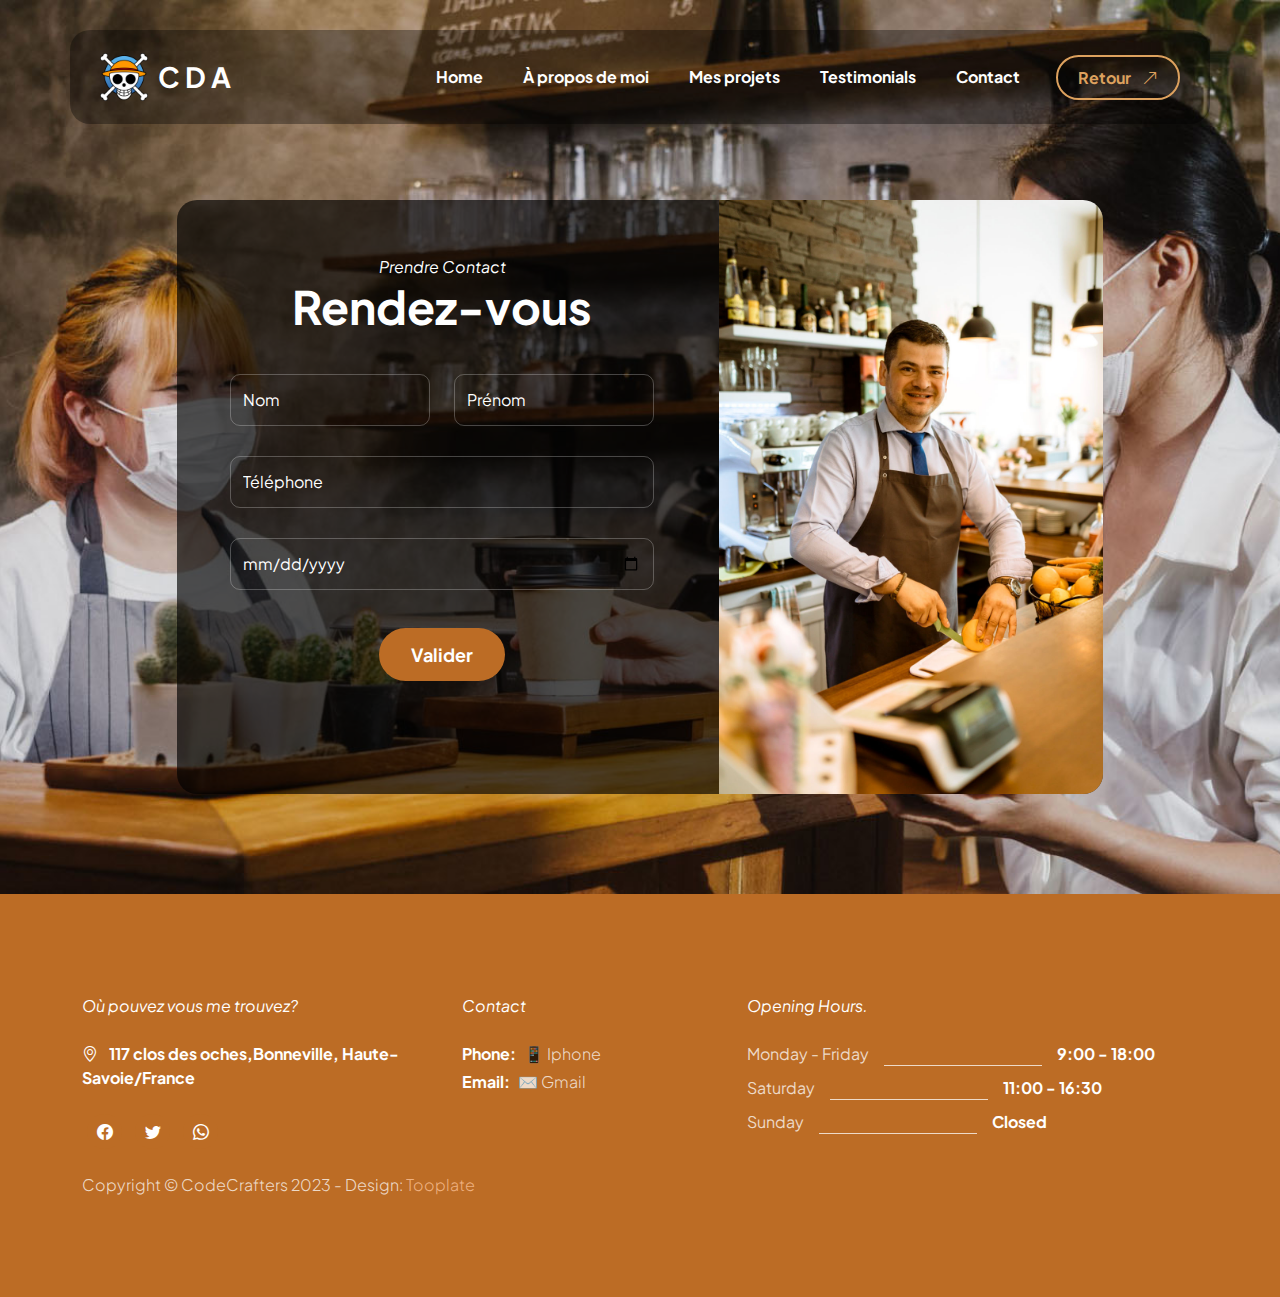
==== contact.html @ bb41f5ee "personnalisation" ====
<!doctype html>
<html lang="fr">
    <head>
        <meta charset="utf-8">
        <meta name="viewport" content="width=device-width, initial-scale=1">

        <meta name="description" content="">
        <meta name="author" content="">

        <title>Sirikone Keohavong - HTML Contact Form</title>

        <!-- CSS FILES -->                
        <link rel="preconnect" href="https://fonts.googleapis.com">
        
        <link rel="preconnect" href="https://fonts.gstatic.com" crossorigin>

        <link href="https://fonts.googleapis.com/css2?family=Plus+Jakarta+Sans:ital,wght@0,200;0,400;0,600;0,700;1,200;1,700&display=swap" rel="stylesheet">
            
        <link href="css/bootstrap.min.css" rel="stylesheet">

        <link href="css/bootstrap-icons.css" rel="stylesheet">

        <link href="css/vegas.min.css" rel="stylesheet">

        <link href="css/tooplate-barista.css" rel="stylesheet">
<!--

Tooplate 2137 Barista

https://www.tooplate.com/view/2137-barista-cafe

Bootstrap 5 HTML CSS Template

-->
    </head>
    
    <body class="reservation-page">
                
            <main>
                <nav class="navbar navbar-expand-lg">                
                    <div class="container">
                        <a class="navbar-brand d-flex align-items-center" href="index.html">
                            <img src="images/luffy.ico" class="navbar-brand-image img-fluid" alt="">
                           C D A
                        </a>
        
                        <button class="navbar-toggler" type="button" data-bs-toggle="collapse" data-bs-target="#navbarNav" aria-controls="navbarNav" aria-expanded="false" aria-label="Toggle navigation">
                            <span class="navbar-toggler-icon"></span>
                        </button>
        
                        <div class="collapse navbar-collapse" id="navbarNav">
                            <ul class="navbar-nav ms-lg-auto">
                                <li class="nav-item">
                                    <a class="nav-link" href="index.html#section_1">Home</a>
                                </li>
        
                                <li class="nav-item">
                                    <a class="nav-link" href="index.html#section_2">À propos de moi</a>
                                </li>

                                <li class="nav-item">
                                    <a class="nav-link" href="index.html#section_3">Mes projets</a>
                                </li>

                                <li class="nav-item">
                                    <a class="nav-link" href="index.html#section_4">Testimonials</a>
                                </li>

                                <li class="nav-item">
                                    <a class="nav-link" href="index.html#section_5">Contact</a>
                                </li>
                            </ul>

                            <div class="ms-lg-3">
                                <a class="btn custom-btn custom-border-btn" href="index.html">
                                    Retour
                                    <i class="bi-arrow-up-right ms-2"></i>
                                </a>
                            </div>
                        </div>
                    </div>
                </nav>
                

                <section class="booking-section section-padding">
                <div class="container">
                    <div class="row">

                        <div class="col-lg-10 col-12 mx-auto">
                            <div class="booking-form-wrap">
                                <div class="row">
                                    <div class="col-lg-7 col-12 p-0">
                                        <form class="custom-form booking-form" action="#" method="post" role="form">
                                            <div class="text-center mb-4 pb-lg-2">
                                                <em class="text-white">Prendre Contact</em>

                                                <h2 class="text-white">Rendez-vous</h2>
                                            </div>

                                            <div class="booking-form-body">
                                                <div class="row">
                                                    <div class="col-lg-6 col-12">
                                                        <input type="text" name="booking-form-name" id="booking-form-name" class="form-control" placeholder="Nom" required>
                                                    </div>

                                                           <div class="col-lg-6 col-6">
                                                        <input type="text" name="booking-form-number" id="booking-form-number" class="form-control" placeholder="Prénom" required="">
<!-- 
                                                        <textarea name="booking-form-message" rows="3" class="form-control" id="booking-form-message" placeholder="Comment (Optional)"></textarea> -->
                                                    </div>

                                                    <div class="col-lg-12 col-12">
                                                        <input type="tel" class="form-control" name="booking-form-phone" placeholder="Téléphone" pattern="[0-9]{3}-[0-9]{3}-[0-9]{4}" required="">
                                                    </div>

                                                    <!-- <div class="col-lg-6 col-12">
                                                        <input class="form-control" type="time" name="booking-form-time" value="18:30">
                                                    </div> -->
      
                                                    <div class="col-lg-12 col-12">
                                                        <input type="date" name="booking-form-date" id="booking-form-date" class="form-control" placeholder="Date" required="">
                                                    </div>

                                       

                                                    <div class="col-lg-4 col-md-10 col-8 mx-auto mt-2">
                                                        <button type="submit" class="form-control">Valider</button>
                                                    </div>
                                                </div>
                                            </div>
                                        </form>
                                    </div>

                                    <div class="col-lg-5 col-12 p-0">
                                        <div class="booking-form-image-wrap">
                                            
                                            <img src="images/barman-with-fruits.jpg" class="booking-form-image img-fluid" alt="">
                                        </div>

                                    </div>
                                </div>
                            </div>

                        </div>
                    </div>
                </section>


                <footer class="site-footer">
                    <div class="container">
                        <div class="row">

                            <div class="col-lg-4 col-12 me-auto">
                                <em class="text-white d-block mb-4">Où pouvez vous me trouvez?</em>

                                <strong class="text-white">
                                    <i class="bi-geo-alt me-2"></i>
                                  117 clos des oches,Bonneville, Haute-Savoie/France
                                </strong>

                                <ul class="social-icon mt-4">
                                    <li class="social-icon-item">
                                        <a href="#" class="social-icon-link bi-facebook">
                                        </a>
                                    </li>
        
                                    <li class="social-icon-item">
                                        <a href="https://x.com/minthu" target="_new" class="social-icon-link bi-twitter">
                                        </a>
                                    </li>

                                    <li class="social-icon-item">
                                        <a href="#" class="social-icon-link bi-whatsapp">
                                        </a>
                                    </li>
                                </ul>
                            </div>

                            <div class="col-lg-3 col-12 mt-4 mb-3 mt-lg-0 mb-lg-0">
                                <em class="text-white d-block mb-4">Contact</em>

                                <p class="d-flex mb-1">
                                    <strong class="me-2">Phone:</strong>
                                    <a href="tel:+33617462208" class="site-footer-link">
                                📱 Iphone
                                    </a>
                                </p>

                                <p class="d-flex">
                                    <strong class="me-2">Email:</strong>

                                    <a href="mailto:keohavong.sirikone@gmail.com" class="site-footer-link">
                                        ✉️ Gmail
                                    </a>
                                </p>
                            </div>


                            <div class="col-lg-5 col-12">
                                <em class="text-white d-block mb-4">Opening Hours.</em>

                                <ul class="opening-hours-list">
                                    <li class="d-flex">
                                        Monday - Friday
                                        <span class="underline"></span>

                                        <strong>9:00 - 18:00</strong>
                                    </li>

                                    <li class="d-flex">
                                        Saturday
                                        <span class="underline"></span>

                                        <strong>11:00 - 16:30</strong>
                                    </li>

                                    <li class="d-flex">
                                        Sunday
                                        <span class="underline"></span>

                                        <strong>Closed</strong>
                                    </li>
                                </ul>
                            </div>

                            <div class="col-lg-8 col-12 mt-4">
                                <p class="copyright-text mb-0">Copyright © CodeCrafters 2023 
                                    - Design: <a rel="sponsored" href="https://www.tooplate.com" target="_blank">Tooplate</a></p>
                            </div>

                    </div>
                </footer>
            </main>


        <!-- JAVASCRIPT FILES -->
        <script src="js/jquery.min.js"></script>
        <script src="js/bootstrap.min.js"></script>
        <script src="js/jquery.sticky.js"></script>
        <script src="js/vegas.min.js"></script>
        <script src="js/custom.js"></script>

    </body>
</html>
---- css/vegas.min.css ----
.vegas-content-scrollable,.vegas-overlay,.vegas-slide,.vegas-slide-inner,.vegas-timer{position:absolute;top:0;left:0;bottom:0;right:0;overflow:hidden;border:none;padding:0;margin:0}.vegas-content-scrollable{position:relative;height:100%;overflow:auto}.vegas-overlay{opacity:.5;background:url(./overlays/02.png) center center}.vegas-timer{top:auto;bottom:0;height:2px}.vegas-timer-progress{width:0%;height:100%;background:#fff;transition:width ease-out}.vegas-timer-running .vegas-timer-progress{width:100%}.vegas-slide,.vegas-slide-inner{margin:0;padding:0;background:center center no-repeat;transform:translateZ(0);will-change:transform,opacity}body .vegas-container{overflow:hidden!important;position:relative}.vegas-video{min-width:100%;min-height:100%;width:auto;height:auto}body.vegas-container{overflow:auto;position:static;z-index:-2}body.vegas-container>.vegas-overlay,body.vegas-container>.vegas-slide,body.vegas-container>.vegas-timer{position:fixed;z-index:-1}.vegas-transition-blur,.vegas-transition-blur2{opacity:0;filter:blur(32px) brightness(1.01)}.vegas-transition-blur-in,.vegas-transition-blur2-in{opacity:1;filter:blur(0) brightness(1.01)}.vegas-transition-blur2-out{opacity:0}.vegas-transition-burn,.vegas-transition-burn2{opacity:0;filter:contrast(1000%) saturate(1000%)}.vegas-transition-burn-in,.vegas-transition-burn2-in{opacity:1;filter:contrast(100%) saturate(100%)}.vegas-transition-burn2-out{opacity:0;filter:contrast(1000%) saturate(1000%)}.vegas-transition-fade,.vegas-transition-fade2{opacity:0}.vegas-transition-fade-in,.vegas-transition-fade2-in{opacity:1}.vegas-transition-fade2-out{opacity:0}.vegas-transition-flash,.vegas-transition-flash2{opacity:0;filter:brightness(25)}.vegas-transition-flash-in,.vegas-transition-flash2-in{opacity:1;filter:brightness(1)}.vegas-transition-flash2-out{opacity:0;filter:brightness(25)}.vegas-transition-negative,.vegas-transition-negative2{opacity:0;filter:invert(100%)}.vegas-transition-negative-in,.vegas-transition-negative2-in{opacity:1;filter:invert(0)}.vegas-transition-negative2-out{opacity:0;filter:invert(100%)}.vegas-transition-slideDown,.vegas-transition-slideDown2{transform:translateY(-100%)}.vegas-transition-slideDown-in,.vegas-transition-slideDown2-in{transform:translateY(0)}.vegas-transition-slideDown2-out{transform:translateY(100%)}.vegas-transition-slideLeft,.vegas-transition-slideLeft2{transform:translateX(100%)}.vegas-transition-slideLeft-in,.vegas-transition-slideLeft2-in{transform:translateX(0)}.vegas-transition-slideLeft2-out,.vegas-transition-slideRight,.vegas-transition-slideRight2{transform:translateX(-100%)}.vegas-transition-slideRight-in,.vegas-transition-slideRight2-in{transform:translateX(0)}.vegas-transition-slideRight2-out{transform:translateX(100%)}.vegas-transition-slideUp,.vegas-transition-slideUp2{transform:translateY(100%)}.vegas-transition-slideUp-in,.vegas-transition-slideUp2-in{transform:translateY(0)}.vegas-transition-slideUp2-out{transform:translateY(-100%)}.vegas-transition-swirlLeft,.vegas-transition-swirlLeft2{transform:scale(2) rotate(35deg);opacity:0}.vegas-transition-swirlLeft-in,.vegas-transition-swirlLeft2-in{transform:scale(1) rotate(0);opacity:1}.vegas-transition-swirlLeft2-out,.vegas-transition-swirlRight,.vegas-transition-swirlRight2{transform:scale(2) rotate(-35deg);opacity:0}.vegas-transition-swirlRight-in,.vegas-transition-swirlRight2-in{transform:scale(1) rotate(0);opacity:1}.vegas-transition-swirlRight2-out{transform:scale(2) rotate(35deg);opacity:0}.vegas-transition-zoomIn,.vegas-transition-zoomIn2{transform:scale(0);opacity:0}.vegas-transition-zoomIn-in,.vegas-transition-zoomIn2-in{transform:scale(1);opacity:1}.vegas-transition-zoomIn2-out,.vegas-transition-zoomOut,.vegas-transition-zoomOut2{transform:scale(2);opacity:0}.vegas-transition-zoomOut-in,.vegas-transition-zoomOut2-in{transform:scale(1);opacity:1}.vegas-transition-zoomOut2-out{transform:scale(0);opacity:0}.vegas-animation-kenburns{-webkit-animation:kenburns ease-out;animation:kenburns ease-out}@-webkit-keyframes kenburns{0%{transform:scale(1.5)}100%{transform:scale(1)}}@keyframes kenburns{0%{transform:scale(1.5)}100%{transform:scale(1)}}.vegas-animation-kenburnsDownLeft{-webkit-animation:kenburnsDownLeft ease-out;animation:kenburnsDownLeft ease-out}@-webkit-keyframes kenburnsDownLeft{0%{transform:scale(1.5) translate(10%,-10%)}100%{transform:scale(1) translate(0,0)}}@keyframes kenburnsDownLeft{0%{transform:scale(1.5) translate(10%,-10%)}100%{transform:scale(1) translate(0,0)}}.vegas-animation-kenburnsDownRight{-webkit-animation:kenburnsDownRight ease-out;animation:kenburnsDownRight ease-out}@-webkit-keyframes kenburnsDownRight{0%{transform:scale(1.5) translate(-10%,-10%)}100%{transform:scale(1) translate(0,0)}}@keyframes kenburnsDownRight{0%{transform:scale(1.5) translate(-10%,-10%)}100%{transform:scale(1) translate(0,0)}}.vegas-animation-kenburnsDown{-webkit-animation:kenburnsDown ease-out;animation:kenburnsDown ease-out}@-webkit-keyframes kenburnsDown{0%{transform:scale(1.5) translate(0,-10%)}100%{transform:scale(1) translate(0,0)}}@keyframes kenburnsDown{0%{transform:scale(1.5) translate(0,-10%)}100%{transform:scale(1) translate(0,0)}}.vegas-animation-kenburnsLeft{-webkit-animation:kenburnsLeft ease-out;animation:kenburnsLeft ease-out}@-webkit-keyframes kenburnsLeft{0%{transform:scale(1.5) translate(10%,0)}100%{transform:scale(1) translate(0,0)}}@keyframes kenburnsLeft{0%{transform:scale(1.5) translate(10%,0)}100%{transform:scale(1) translate(0,0)}}.vegas-animation-kenburnsRight{-webkit-animation:kenburnsRight ease-out;animation:kenburnsRight ease-out}@-webkit-keyframes kenburnsRight{0%{transform:scale(1.5) translate(-10%,0)}100%{transform:scale(1) translate(0,0)}}@keyframes kenburnsRight{0%{transform:scale(1.5) translate(-10%,0)}100%{transform:scale(1) translate(0,0)}}.vegas-animation-kenburnsUpLeft{-webkit-animation:kenburnsUpLeft ease-out;animation:kenburnsUpLeft ease-out}@-webkit-keyframes kenburnsUpLeft{0%{transform:scale(1.5) translate(10%,10%)}100%{transform:scale(1) translate(0,0)}}@keyframes kenburnsUpLeft{0%{transform:scale(1.5) translate(10%,10%)}100%{transform:scale(1) translate(0,0)}}.vegas-animation-kenburnsUpRight{-webkit-animation:kenburnsUpRight ease-out;animation:kenburnsUpRight ease-out}@-webkit-keyframes kenburnsUpRight{0%{transform:scale(1.5) translate(-10%,10%)}100%{transform:scale(1) translate(0,0)}}@keyframes kenburnsUpRight{0%{transform:scale(1.5) translate(-10%,10%)}100%{transform:scale(1) translate(0,0)}}.vegas-animation-kenburnsUp{-webkit-animation:kenburnsUp ease-out;animation:kenburnsUp ease-out}@-webkit-keyframes kenburnsUp{0%{transform:scale(1.5) translate(0,10%)}100%{transform:scale(1) translate(0,0)}}@keyframes kenburnsUp{0%{transform:scale(1.5) translate(0,10%)}100%{transform:scale(1) translate(0,0)}}
/*# sourceMappingURL=vegas.min.css.map */
---- css/tooplate-barista.css ----
/*

Tooplate 2137 Barista

https://www.tooplate.com/view/2137-barista-cafe

*/

/*---------------------------------------
  CUSTOM PROPERTIES ( VARIABLES )             
-----------------------------------------*/
:root {
  --white-color: #ffffff;
  --primary-color: #bc6c25;
  --secondary-color: #dda15e;
  --section-bg-color: #b78752;
  --custom-btn-bg-color: #bc6c25;
  --custom-btn-bg-hover-color: #dda15e;
  --dark-color: #000000;
  --p-color: #717275;
  --border-color: #7fffd4;
  --link-hover-color: #e76f51;

  --body-font-family: "Plus Jakarta Sans", sans-serif;

  --h1-font-size: 68px;
  --h2-font-size: 46px;
  --h3-font-size: 32px;
  --h4-font-size: 28px;
  --h5-font-size: 24px;
  --h6-font-size: 22px;
  --p-font-size: 20px;
  --btn-font-size: 16px;
  --form-btn-font-size: 18px;
  --menu-font-size: 16px;

  --border-radius-large: 100px;
  --border-radius-medium: 20px;
  --border-radius-small: 10px;

  --font-weight-thin: 200;
  --font-weight-light: 300;
  --font-weight-normal: 400;
  --font-weight-bold: 700;
}

body {
  background-color: var(--white-color);
  font-family: var(--body-font-family);
}

/*---------------------------------------
  TYPOGRAPHY               
-----------------------------------------*/

h2,
h3,
h4,
h5,
h6 {
  color: var(--dark-color);
}

h1,
h2,
h3,
h4,
h5,
h6 {
  font-weight: var(--font-weight-bold);
}

h1 {
  font-size: var(--h1-font-size);
}

h2 {
  font-size: var(--h2-font-size);
}

h3 {
  font-size: var(--h3-font-size);
}

h4 {
  font-size: var(--h4-font-size);
}

h5 {
  font-size: var(--h5-font-size);
}

h6 {
  font-size: var(--h6-font-size);
}

p {
  color: var(--p-color);
  font-size: var(--p-font-size);
  font-weight: var(--font-weight-light);
}

ul li {
  color: var(--p-color);
  font-size: var(--p-font-size);
  font-weight: var(--font-weight-light);
}

a,
button {
  touch-action: manipulation;
  transition: all 0.3s;
}

a {
  display: inline-block;
  color: var(--primary-color);
  text-decoration: none;
}

a:hover {
  color: var(--link-hover-color);
}

b,
strong {
  font-weight: var(--font-weight-bold);
}

/*---------------------------------------
  SECTION               
-----------------------------------------*/
.section-padding {
  padding-top: 100px;
  padding-bottom: 100px;
}

.section-bg {
  background-color: var(--section-bg-color);
}

.section-overlay {
  background-color: var(--dark-color);
  position: absolute;
  z-index: 9;
  top: 0;
  left: 0;
  pointer-events: none;
  width: 100%;
  height: 100%;
  opacity: 0.65;
}

.section-overlay + .container {
  position: relative;
  z-index: 22;
}

.back-top-icon {
  font-size: var(--h2-font-size);
}

/*---------------------------------------
  TIMELINE               
-----------------------------------------*/
.timeline {
  position: relative;
  max-width: 1200px;
  margin: 0 auto;
}

.timeline::after {
  content: "";
  position: absolute;
  width: 5px;
  background-color: var(--white-color);
  top: 0;
  bottom: 0;
  left: 50%;
  margin-left: -3px;
}

.timeline-container {
  padding: 10px 40px;
  padding-top: 0;
  position: relative;
  background-color: inherit;
  width: 50%;
}

.timeline-container::after {
  content: "";
  position: absolute;
  width: 25px;
  height: 25px;
  right: -12px;
  background-color: var(--white-color);
  border: 5px solid #7c5c52;
  top: 15px;
  border-radius: 50%;
  z-index: 1;
}

.timeline-container-left {
  left: 0;
}

.timeline-container-right {
  left: 50%;
}

.timeline-container-left::before {
  content: " ";
  height: 0;
  position: absolute;
  top: 9px;
  width: 0;
  z-index: 1;
  right: 25px;
  border: medium solid white;
  border-width: 20px 0 20px 20px;
  border-color: transparent transparent transparent white;
}

.timeline-container-right::before {
  content: " ";
  height: 0;
  position: absolute;
  top: 9px;
  width: 0;
  z-index: 1;
  left: 25px;
  border: medium solid white;
  border-width: 20px 20px 20px 0;
  border-color: transparent white transparent transparent;
}

.timeline-container-right::after {
  left: -13px;
}

.timeline-content {
  padding: 5px;
  background-color: var(--white-color);
  position: relative;
  border-radius: var(--border-radius-medium);
}

@media screen and (max-width: 991px) {
  .timeline::after {
    left: 31px;
  }

  .timeline-container {
    width: 100%;
    padding-left: 70px;
    padding-right: 25px;
  }

  .timeline-container::before {
    left: 58px;
    border: medium solid white;
    border-width: 20px 20px 20px 0;
    border-color: transparent white transparent transparent;
  }

  .timeline-container-left::after,
  .timeline-container-right::after {
    left: 6px;
  }

  .timeline-container-right {
    left: 0%;
  }
}

/*---------------------------------------
  CUSTOM BUTTON               
-----------------------------------------*/
.custom-btn {
  background: var(--custom-btn-bg-color);
  border: 2px solid transparent;
  border-radius: var(--border-radius-large);
  color: var(--white-color);
  font-size: var(--btn-font-size);
  font-weight: var(--font-weight-bold);
  line-height: normal;
  transition: all 0.3s;
  padding: 12px 28px;
}

.custom-btn:hover {
  background: var(--custom-btn-bg-hover-color);
  color: var(--white-color);
}

.custom-border-btn {
  background: transparent;
  border: 2px solid var(--white-color);
  color: var(--white-color);
}

.custom-border-btn:hover {
  background: var(--white-color);
  color: var(--secondary-color);
}

.custom-btn-bg-white {
  border-color: var(--white-color);
  color: var(--white-color);
}

.custom-btn-italic {
  font-style: italic;
}

/*---------------------------------------
  NAVIGATION BAR & OFFCANVAS              
-----------------------------------------*/
.sticky-wrapper {
  position: absolute;
  z-index: 999999;
  top: 0;
  right: 0;
  left: 0;
}

.sticky-wrapper.is-sticky .container {
  background: rgba(0, 0, 0, 0.65);
  border-radius: var(--border-radius-medium);
  padding: 15px 30px;
}

.navbar {
  background: transparent;
  z-index: 999999;
  padding-top: 30px;
  padding-bottom: 30px;
}

.navbar .container {
  background: rgba(0, 0, 0, 0.35);
  border-radius: var(--border-radius-medium);
  padding: 15px 30px;
}

.navbar-brand,
.navbar-brand:hover {
  font-size: var(--h4-font-size);
  font-weight: var(--font-weight-bold);
  display: block;
  color: var(--white-color);
}

/* .navbar .navbar-brand-image {
  filter: brightness(0) invert(1);
} */

.navbar-brand-image {
  width: 48px;
  height: auto;
  margin-right: 10px;
}

.navbar .custom-btn {
  padding: 10px 20px;
}

.navbar-expand-lg .navbar-nav .nav-link {
  border-radius: var(--border-radius-large);
  margin: 10px;
  padding: 10px;
}

.navbar-nav .nav-link {
  display: inline-block;
  color: var(--white-color);
  font-size: var(--menu-font-size);
  font-weight: var(--font-weight-bold);
  padding-top: 15px;
  padding-bottom: 15px;
}

.navbar-nav .nav-link.active,
.navbar-nav .nav-link:hover {
  color: var(--secondary-color);
}

.navbar .dropdown-menu {
  background: var(--white-color);
  box-shadow: 0 1rem 3rem rgba(0, 0, 0, 0.175);
  border: 0;
  display: inherit;
  opacity: 0;
  min-width: 9rem;
  margin-top: 20px;
  padding: 13px 0 10px 0;
  transition: all 0.3s;
  pointer-events: none;
}

.navbar .dropdown-menu::before {
  content: "";
  width: 0;
  height: 0;
  border-left: 20px solid transparent;
  border-right: 20px solid transparent;
  border-bottom: 15px solid var(--white-color);
  position: absolute;
  top: -10px;
  left: 10px;
}

.navbar .dropdown-item {
  display: inline-block;
  color: var(--p-color);
  font-size: var(--menu-font-size);
  font-weight: var(--font-weight-medium);
  position: relative;
}

.navbar .dropdown-item.active,
.navbar .dropdown-item:active,
.navbar .dropdown-item:focus,
.navbar .dropdown-item:hover {
  background: transparent;
  color: var(--link-hover-color);
}

.navbar .dropdown-toggle::after {
  content: "\f282";
  display: inline-block;
  font-family: bootstrap-icons !important;
  font-size: var(--menu-font-size);
  font-style: normal;
  font-weight: normal !important;
  font-variant: normal;
  text-transform: none;
  line-height: 1;
  vertical-align: -0.125em;
  -webkit-font-smoothing: antialiased;
  -moz-osx-font-smoothing: grayscale;
  position: relative;
  left: 2px;
  border: 0;
}

@media screen and (min-width: 992px) {
  .navbar .dropdown:hover .dropdown-menu {
    opacity: 1;
    margin-top: 0;
    pointer-events: auto;
  }
}

.navbar-toggler {
  border: 0;
  padding: 0;
  cursor: pointer;
  margin: 0;
  width: 30px;
  height: 35px;
  outline: none;
}

.navbar-toggler:focus {
  outline: none;
  box-shadow: none;
}

.navbar-toggler[aria-expanded="true"] .navbar-toggler-icon {
  background: transparent;
}

.navbar-toggler[aria-expanded="true"] .navbar-toggler-icon:before,
.navbar-toggler[aria-expanded="true"] .navbar-toggler-icon:after {
  transition: top 300ms 50ms ease, -webkit-transform 300ms 350ms ease;
  transition: top 300ms 50ms ease, transform 300ms 350ms ease;
  transition: top 300ms 50ms ease, transform 300ms 350ms ease,
    -webkit-transform 300ms 350ms ease;
  top: 0;
}

.navbar-toggler[aria-expanded="true"] .navbar-toggler-icon:before {
  transform: rotate(45deg);
}

.navbar-toggler[aria-expanded="true"] .navbar-toggler-icon:after {
  transform: rotate(-45deg);
}

.navbar-toggler .navbar-toggler-icon {
  background: var(--white-color);
  transition: background 10ms 300ms ease;
  display: block;
  width: 30px;
  height: 2px;
  position: relative;
}

.navbar-toggler .navbar-toggler-icon:before,
.navbar-toggler .navbar-toggler-icon:after {
  transition: top 300ms 350ms ease, -webkit-transform 300ms 50ms ease;
  transition: top 300ms 350ms ease, transform 300ms 50ms ease;
  transition: top 300ms 350ms ease, transform 300ms 50ms ease,
    -webkit-transform 300ms 50ms ease;
  position: absolute;
  right: 0;
  left: 0;
  background: var(--white-color);
  width: 30px;
  height: 2px;
  content: "";
}

.navbar-toggler .navbar-toggler-icon::before {
  top: -8px;
}

.navbar-toggler .navbar-toggler-icon::after {
  top: 8px;
}

/*---------------------------------------
  HERO        
-----------------------------------------*/
.hero-section {
  background-color: var(--dark-color);
  position: relative;
  overflow: hidden;
  min-height: 620px;
  text-align: center;
}

.hero-section::after {
  background-color: rgba(0, 0, 0, 0.65);
  border-radius: var(--border-radius-medium);
  content: "";
  position: absolute;
  top: 55%;
  left: 50%;
  transform: translate(-55%, -50%) rotate(45deg);
  width: 250px;
  height: 350px;
  pointer-events: none;
}

@media screen and (min-width: 991px) {
  .hero-section {
    height: 100vh;
  }
}

.hero-section h1 {
  color: var(--white-color);
}

.small-text {
  color: var(--secondary-color);
}

.hero-section .custom-border-btn {
  border-color: transparent;
}

.hero-section .container {
  position: relative;
  z-index: 9;
}

.hero-slides {
  width: 100%;
  height: 100%;
  position: absolute !important;
}

.opening-hours-list {
  margin: 0;
  padding: 0;
}

.opening-hours-list li {
  color: rgba(255, 255, 255, 0.75);
  font-size: var(--btn-font-size);
  font-weight: var(--font-weight-normal);
  margin-bottom: 10px;
}

.opening-hours-list li .underline {
  background-color: rgba(255, 255, 255, 0.75);
  width: 35%;
  height: 1px;
  margin: auto 15px 0 15px;
}

/*---------------------------------------
  ABOUT              
-----------------------------------------*/
.about-section {
  background-color: var(--secondary-color);
  position: relative;
}

.about-section .ratio {
  border-radius: var(--border-radius-medium);
}

.custom-video {
  border-radius: var(--border-radius-medium);
  width: 100%;
  height: 100%;
  object-fit: cover;
}

.about-image-wrap {
  border-radius: var(--border-radius-medium);
  position: relative;
  overflow: hidden;
}

.about-video-info {
  background-image: linear-gradient(
    to bottom,
    rgba(0, 0, 0, 0.35),
    rgba(188, 108, 37, 1)
  );
  border-radius: var(--border-radius-medium);
  bottom: 0;
  height: auto;
  padding: 40px;
}

.about-video-info h4 {
  color: var(--white-color);
}

.about-section h6 {
  color: var(--secondary-color);
}

.team-block-wrap {
  background-color: var(--secondary-color);
  border-radius: var(--border-radius-medium);
  position: relative;
  overflow: hidden;
  max-height: 450px;
  cursor: pointer;
}

.team-block-wrap:hover .team-block-image {
  transform: scale(1.2);
}

.team-block-image-wrap {
  width: 100%;
}

.team-block-image {
  display: block;
  object-fit: cover;
  width: 100%;
  height: 100%;
  transition: all 0.3s;
}

.team-block-info {
  background-image: linear-gradient(
    to bottom,
    rgba(0, 0, 0, 0.35),
    rgba(188, 108, 37, 1)
  );
  position: absolute;
  z-index: 2;
  top: 0;
  right: 0;
  bottom: 0;
  left: 0;
  padding: 30px;
}

.team-block-info .badge {
  margin: auto;
  top: 2px;
  bottom: 0;
}

/*---------------------------------------
  OUR MENU              
-----------------------------------------*/
.menu-section {
  background-image: url("../images/happy-waitress-giving-coffee-customers-while-serving-them-coffee-shop.jpg");
  background-repeat: no-repeat;
  background-size: cover;
}

.menu-block-wrap {
  background: rgba(0, 0, 0, 0.65);
  border-radius: var(--border-radius-medium);
  padding: 45px;
}

.menu-block .border-top {
  border-top-color: rgba(255, 255, 255, 0.35) !important;
}

.menu-block h6 {
  color: var(--white-color);
}

.menu-block small {
  color: rgba(255, 255, 255, 0.35);
}

.menu-block strong {
  color: var(--secondary-color);
}

.menu-block-image {
  border-radius: 100%;
  width: 350px;
  height: 350px;
  object-fit: cover;
  display: block;
  margin: auto;
  cursor: pointer;
}

.badge {
  background-color: var(--primary-color);
  font-size: 12px;
  position: relative;
  bottom: 4px;
  padding-bottom: 6px;
}

.badge::before {
  content: "";
  position: absolute;
  top: 0;
  bottom: 0;
  left: -5px;
  border-top: 10px solid transparent;
  border-bottom: 10px solid transparent;
  border-right: 10px solid var(--primary-color);
}

/*---------------------------------------
  REVIEWS              
-----------------------------------------*/
.reviews-section {
  background-color: #7c5c52;
}

.reviews-block {
  background-color: var(--section-bg-color);
  border-radius: var(--border-radius-medium);
  position: relative;
  overflow: hidden;
}

.reviews-block .border-top {
  border-top-color: rgba(255, 255, 255, 0.35) !important;
}

.reviews-block-image-wrap {
  background-image: url("../images/mid-section-waitress-wiping-espresso-machine-with-napkin-cafa-c.jpg");
  background-repeat: no-repeat;
  background-size: cover;
  background-position: center;
  padding: 30px;
}

.reviews-block-image {
  border-radius: var(--border-radius-large);
  width: 65px;
  height: 65px;
  object-fit: cover;
  margin-right: 10px;
}

.reviews-block-info {
  padding: 20px 30px;
}

.reviews-block-info p {
  font-size: var(--btn-font-size);
  font-style: italic;
  color: rgba(255, 255, 255, 0.75);
}

.reviews-group i {
  color: var(--white-color);
}

/*---------------------------------------
  BOOKING SECTION              
-----------------------------------------*/
.booking-section {
  background-image: url("../images/young-female-barista-wear-face-mask-serving-take-away-hot-coffee-paper-cup-consumer-cafe.jpg");
  background-repeat: no-repeat;
  background-position: center;
  background-size: cover;
  position: relative;
}

.booking-form-wrap {
  background-color: rgba(0, 0, 0, 0.65);
  border-radius: var(--border-radius-medium);
  position: relative;
  overflow: hidden;
  margin-top: 100px;
}

.booking-form {
  padding: 55px 65px;
}

.booking-form-image-wrap {
  position: relative;
  height: 100%;
}

.booking-form-image {
  width: 100%;
  height: 100%;
  object-fit: cover;
}

.booking-form-text span {
  color: var(--white-color);
  font-size: var(--btn-font-size);
}

.reservation-page .custom-border-btn {
  border-color: var(--secondary-color);
  color: var(--secondary-color);
}

.reservation-page .custom-border-btn:hover {
  border-color: transparent;
}

/*---------------------------------------
  CONTACT               
-----------------------------------------*/
.contact-section {
  background-image: linear-gradient(
      to bottom,
      rgba(0, 0, 0, 0.45),
      rgba(188, 108, 37, 1)
    ),
    url("../images/young-female-barista-wear-face-mask-serving-take-away-hot-coffee-paper-cup-consumer-cafe.jpg");
  background-repeat: no-repeat;
  background-position: center;
  background-size: cover;
}

.google-map {
  border-radius: var(--border-radius-medium);
  filter: grayscale(100);
}

.contact-block-wrap {
  background: var(--primary-color);
  border-radius: var(--border-radius-medium);
  padding: 0;
  min-height: 200px;
}

.contact-block {
  background: var(--secondary-color);
  border-radius: var(--border-radius-medium);
  transform: rotate(8deg);
  height: 100%;
  padding: 20px 40px;
}

.contact-block h6 {
  transform: rotate(-8deg);
}

.contact-block .custom-icon {
  background: var(--primary-color);
  border-radius: var(--border-radius-large);
  display: block;
  width: 50px;
  height: 50px;
  line-height: 50px;
  text-align: center;
  position: relative;
}

.contact-block strong {
  display: block;
  color: var(--white-color);
  text-transform: uppercase;
  margin-top: 20px;
  margin-bottom: 10px;
}

/*---------------------------------------
  CUSTOM FORM               
-----------------------------------------*/
.custom-form .form-control {
  color: var(--p-color);
  border-radius: var(--border-radius-small);
  margin-bottom: 30px;
  padding-top: 13px;
  padding-bottom: 13px;
  box-shadow: none;
  outline: none;
  transition: all 0.3s;
}

.custom-form .form-control:hover,
.custom-form .form-control:focus {
  background: var(--primary-color);
  border-color: transparent;
}

.custom-form .form-label {
  color: var(--white-color);
  font-style: italic;
  margin-bottom: 15px;
}

.custom-form button[type="submit"] {
  background: var(--custom-btn-bg-color);
  border: none;
  border-radius: var(--border-radius-large);
  color: var(--white-color);
  font-size: var(--form-btn-font-size);
  font-weight: var(--font-weight-bold);
  transition: all 0.3s;
  margin-bottom: 0;
}

.custom-form button[type="submit"]:hover,
.custom-form button[type="submit"]:focus {
  background: var(--white-color);
  border-color: transparent;
  color: var(--primary-color);
}

.contact-form .form-control,
.booking-form .form-control {
  background-color: transparent;
  border-color: rgba(255, 255, 255, 0.25);
}

.booking-form .form-control {
  color: var(--white-color);
}

.custom-form input::-webkit-input-placeholder,
.custom-form textarea::-webkit-input-placeholder {
  color: var(--white-color);
}

.booking-form input:-moz-placeholder,
.booking-form textarea:-moz-placeholder {
  color: var(--white-color);
}

/*---------------------------------------
  SITE FOOTER              
-----------------------------------------*/
.site-footer {
  background-color: var(--primary-color);
  padding-top: 100px;
  padding-bottom: 100px;
}

.site-footer strong {
  color: var(--white-color);
}

.site-footer p,
.site-footer-link {
  color: rgba(255, 255, 255, 0.75);
  font-size: var(--btn-font-size);
}

.site-footer-link {
  color: rgba(255, 255, 255, 0.75);
  font-size: var(--btn-font-size);
  transition: all 0.3s;
}

.site-footer-link:hover {
  color: rgba(255, 255, 255, 0.75);
  text-decoration: underline;
}

.copyright-text {
  color: rgba(255, 255, 255, 0.75);
  font-size: var(--menu-font-size);
}

.copyright-text a {
  color: rgba(255, 200, 160, 0.75);
}

/*---------------------------------------
  SOCIAL ICON               
-----------------------------------------*/
.social-icon {
  margin: 0;
  padding: 0;
}

.social-icon-item {
  list-style: none;
  display: inline-block;
  vertical-align: top;
}

.social-icon-link {
  background: var(--primary-color);
  border-radius: var(--border-radius-large);
  color: var(--white-color);
  font-size: var(--menu-font-size);
  display: block;
  margin: 0 5px;
  text-align: center;
  width: 35px;
  height: 35px;
  line-height: 35px;
  transition: background 0.2s, color 0.2s;
}

.social-icon-link:hover {
  background: var(--white-color);
  color: var(--primary-color);
}

.social-icon-link span {
  display: block;
}

/*---------------------------------------
  RESPONSIVE STYLES               
-----------------------------------------*/
@media screen and (max-width: 1200px) {
  h1 {
    font-size: 62px;
  }
}

@media screen and (max-width: 991px) {
  h1 {
    font-size: 54px;
  }

  h2 {
    font-size: 36px;
  }

  h3 {
    font-size: 32px;
  }

  h4 {
    font-size: 28px;
  }

  h5 {
    font-size: 20px;
  }

  h6 {
    font-size: 18px;
  }

  .section-padding {
    padding-top: 50px;
    padding-bottom: 50px;
  }

  .hero-section {
    padding-top: 148px;
    padding-bottom: 100px;
  }

  .navbar-brand,
  .navbar-brand:hover {
    font-size: var(--h5-font-size);
  }

  .navbar-expand-lg .navbar-nav {
    padding-bottom: 20px;
  }

  .navbar-expand-lg .navbar-nav .nav-link {
    padding: 0;
    margin-bottom: 0;
  }

  .navbar .custom-btn {
    margin-bottom: 10px;
  }

  .booking-form {
    padding: 45px;
  }

  .contact-section .container {
    width: auto;
    margin-right: 10px;
    margin-left: 10px;
    padding: 35px;
  }

  .site-footer {
    padding-top: 50px;
    padding-bottom: 50px;
  }
}

@media screen and (max-width: 767px) {
  .custom-btn {
    font-size: 14px;
    padding: 12px 20px;
  }

  .menu-block-wrap,
  .reviews-block-image-wrap,
  .reviews-block-info {
    padding: 20px;
  }
}

@media screen and (max-width: 578px) {
  .navbar .container,
  .sticky-wrapper.is-sticky .container {
    margin-right: 10px;
    margin-left: 10px;
  }
}

@media screen and (max-width: 480px) {
  h1 {
    font-size: 38px;
  }

  h2 {
    font-size: 28px;
  }

  h3 {
    font-size: 26px;
  }

  h4 {
    font-size: 22px;
  }

  h5 {
    font-size: 20px;
  }

  .hero-section::after {
    width: 200px;
    height: 200px;
  }

  .booking-form {
    padding: 35px;
  }

  .opening-hours-list li {
    font-size: 12px;
  }

  .reviews-block-image-wrap {
    flex-direction: column;
  }

  .reviews-block-image {
    margin-bottom: 15px;
  }

  .timeline-container {
    padding-left: 55px;
  }

  .timeline-container::before {
    left: 44px;
    border: medium solid white;
    border-width: 15px 15px 15px 0;
    border-color: transparent white transparent transparent;
  }

  .timeline-container-left::before,
  .timeline-container-right::before {
    top: 13px;
  }
}
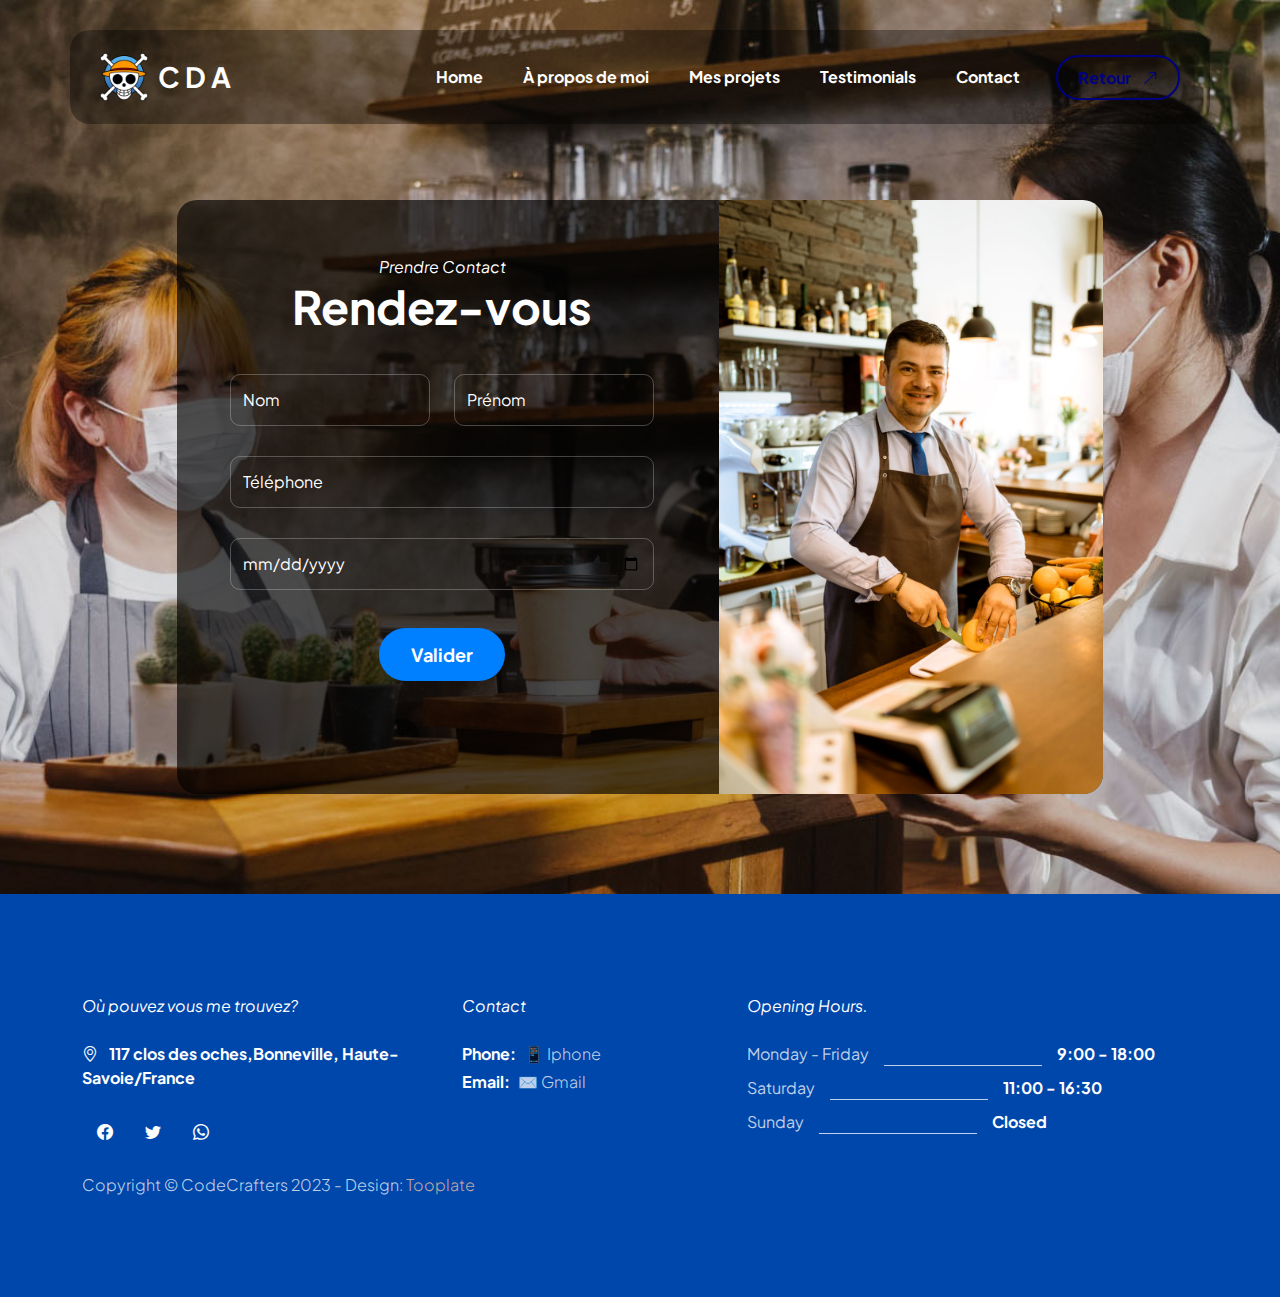
==== commit ef9ec394: "custom colors sections" ====
--- a/contact.html
+++ b/contact.html
@@ -40,7 +40,7 @@
                 <nav class="navbar navbar-expand-lg">                
                     <div class="container">
                         <a class="navbar-brand d-flex align-items-center" href="index.html">
-                            <img src="images/luffy.ico" class="navbar-brand-image img-fluid" alt="">
+                            <img src="images/luffy.ico" class="navbar-brand-image img-fluid" alt="logo-luffy">
                            C D A
                         </a>
         
--- a/css/tooplate-barista.css
+++ b/css/tooplate-barista.css
@@ -11,11 +11,15 @@
 -----------------------------------------*/
 :root {
   --white-color: #ffffff;
-  --primary-color: #bc6c25;
-  --secondary-color: #dda15e;
-  --section-bg-color: #b78752;
-  --custom-btn-bg-color: #bc6c25;
-  --custom-btn-bg-hover-color: #dda15e;
+  /* --primary-color: #bc6c25; */
+  --primary-color: #0047ab;
+  --secondary-color: #000080;
+  /* --secondary-color: rgb(190, 190, 241); */
+  /* --section-bg-color: rgb(38, 38, 102); */
+  --section-bg-color: #0047ab;
+  --custom-btn-bg-color: #007fff;
+  /* --custom-btn-bg-hover-color: rgb(190, 190, 241); */
+  --custom-btn-bg-hover-color: rgb(190, 190, 241);
   --dark-color: #000000;
   --p-color: #717275;
   --border-color: #7fffd4;
@@ -664,11 +668,7 @@
 }
 
 .team-block-info {
-  background-image: linear-gradient(
-    to bottom,
-    rgba(0, 0, 0, 0.35),
-    rgba(188, 108, 37, 1)
-  );
+  background-image: linear-gradient(to bottom, #0047ab34, #000080a6);
   position: absolute;
   z-index: 2;
   top: 0;
@@ -688,13 +688,14 @@
   OUR MENU              
 -----------------------------------------*/
 .menu-section {
-  background-image: url("../images/happy-waitress-giving-coffee-customers-while-serving-them-coffee-shop.jpg");
+  background-image: url("../images/web.jpg");
   background-repeat: no-repeat;
   background-size: cover;
 }
 
 .menu-block-wrap {
-  background: rgba(0, 0, 0, 0.65);
+  background: rgba(0, 0, 0, 0.425);
+  backdrop-filter: blur(15px);
   border-radius: var(--border-radius-medium);
   padding: 45px;
 }
@@ -748,11 +749,13 @@
   REVIEWS              
 -----------------------------------------*/
 .reviews-section {
-  background-color: #7c5c52;
+  background-color: rgb(38, 38, 102);
+  /* background-color: #7c5c52; */
 }
 
 .reviews-block {
-  background-color: var(--section-bg-color);
+  /* background-color: var(--section-bg-color); */
+  background-color: rgb(190, 190, 241);
   border-radius: var(--border-radius-medium);
   position: relative;
   overflow: hidden;
@@ -763,7 +766,7 @@
 }
 
 .reviews-block-image-wrap {
-  background-image: url("../images/mid-section-waitress-wiping-espresso-machine-with-napkin-cafa-c.jpg");
+  background-image: url("../images/recherche.jpg");
   background-repeat: no-repeat;
   background-size: cover;
   background-position: center;
@@ -785,11 +788,20 @@
 .reviews-block-info p {
   font-size: var(--btn-font-size);
   font-style: italic;
+  /* color: black; */
   color: rgba(255, 255, 255, 0.75);
 }
 
 .reviews-group i {
-  color: var(--white-color);
+  color: goldenrod;
+  /* color: var(--white-color); */
+}
+
+.review-title {
+  background-color: #726f6f4e;
+  backdrop-filter: blur(3px);
+  border-radius: var(--border-radius-medium);
+  padding: 0.5rem;
 }
 
 /*---------------------------------------
@@ -844,11 +856,7 @@
   CONTACT               
 -----------------------------------------*/
 .contact-section {
-  background-image: linear-gradient(
-      to bottom,
-      rgba(0, 0, 0, 0.45),
-      rgba(188, 108, 37, 1)
-    ),
+  background-image: linear-gradient(to bottom, #0047ab34, #000080a6),
     url("../images/young-female-barista-wear-face-mask-serving-take-away-hot-coffee-paper-cup-consumer-cafe.jpg");
   background-repeat: no-repeat;
   background-position: center;
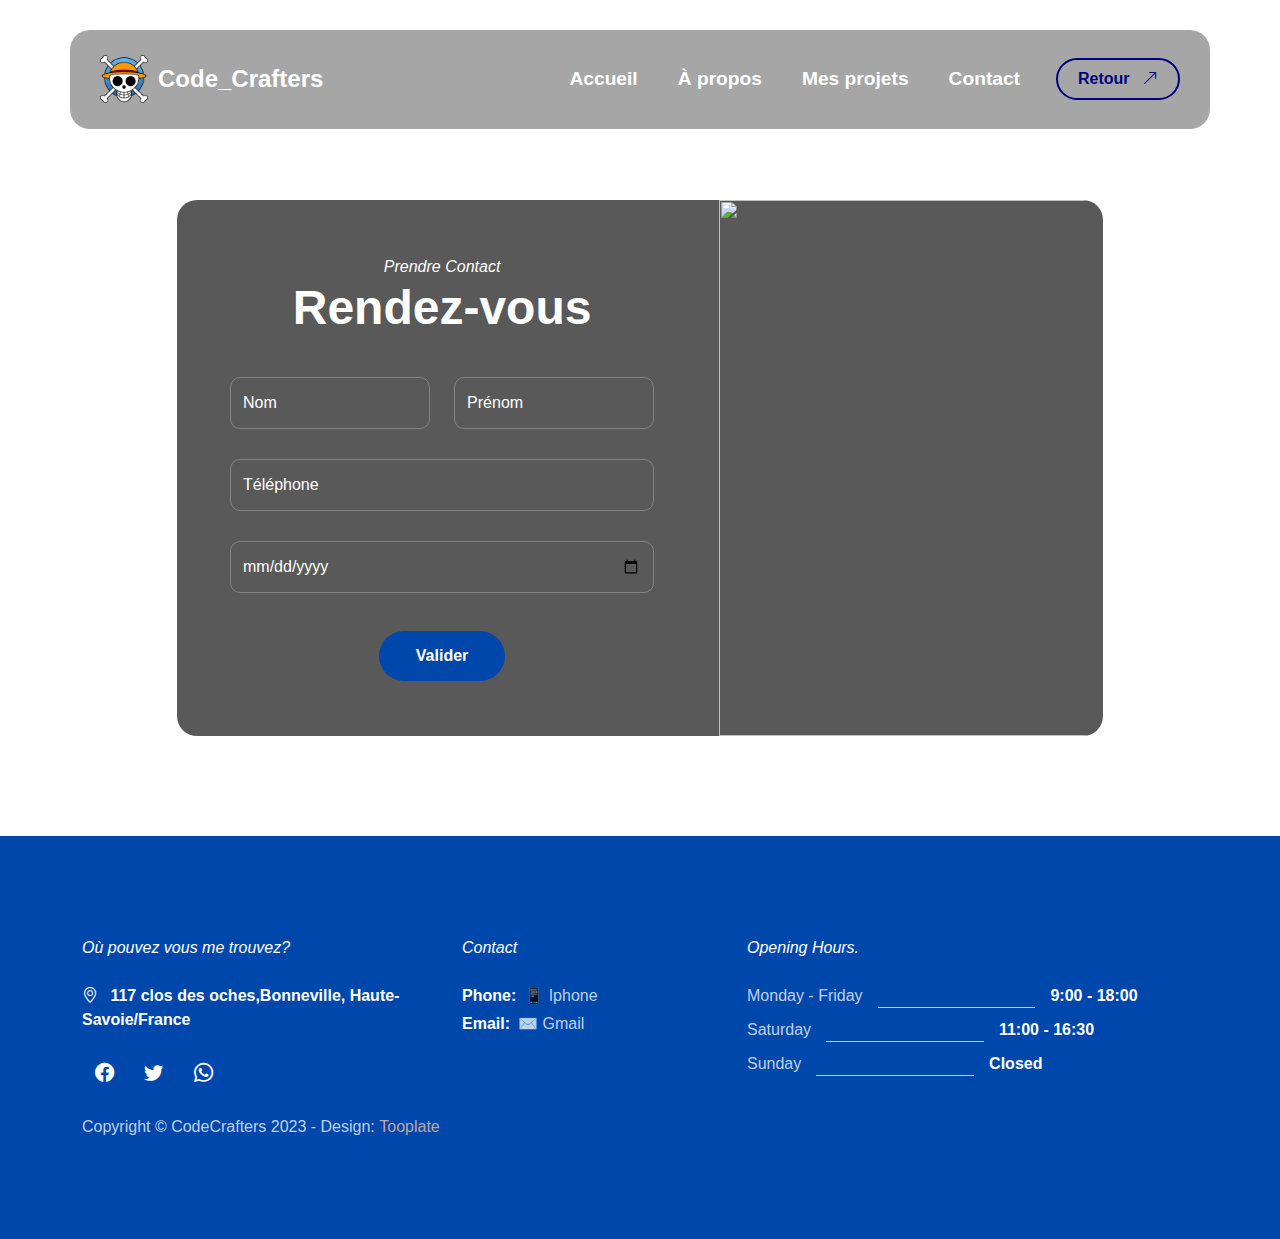
==== commit cb1673a9: "modif sur les deux html fond ecrans responsive" ====
--- a/contact.html
+++ b/contact.html
@@ -41,7 +41,8 @@
                     <div class="container">
                         <a class="navbar-brand d-flex align-items-center" href="index.html">
                             <img src="images/luffy.ico" class="navbar-brand-image img-fluid" alt="logo-luffy">
-                           C D A
+     Code_Crafters
+
                         </a>
         
                         <button class="navbar-toggler" type="button" data-bs-toggle="collapse" data-bs-target="#navbarNav" aria-controls="navbarNav" aria-expanded="false" aria-label="Toggle navigation">
@@ -51,20 +52,20 @@
                         <div class="collapse navbar-collapse" id="navbarNav">
                             <ul class="navbar-nav ms-lg-auto">
                                 <li class="nav-item">
-                                    <a class="nav-link" href="index.html#section_1">Home</a>
-                                </li>
-        
-                                <li class="nav-item">
-                                    <a class="nav-link" href="index.html#section_2">À propos de moi</a>
+                                    <a class="nav-link" href="index.html#section_1">Accueil</a>
+                                </li>
+        
+                                <li class="nav-item">
+                                    <a class="nav-link" href="index.html#section_2">À propos</a>
                                 </li>
 
                                 <li class="nav-item">
                                     <a class="nav-link" href="index.html#section_3">Mes projets</a>
                                 </li>
 
-                                <li class="nav-item">
+                                <!-- <li class="nav-item">
                                     <a class="nav-link" href="index.html#section_4">Testimonials</a>
-                                </li>
+                                </li> -->
 
                                 <li class="nav-item">
                                     <a class="nav-link" href="index.html#section_5">Contact</a>
@@ -134,7 +135,7 @@
                                     <div class="col-lg-5 col-12 p-0">
                                         <div class="booking-form-image-wrap">
                                             
-                                            <img src="images/barman-with-fruits.jpg" class="booking-form-image img-fluid" alt="">
+                                            <img src="images/screens.jpg" class="booking-form-image img-fluid" alt="">
                                         </div>
 
                                     </div>
--- a/css/tooplate-barista.css
+++ b/css/tooplate-barista.css
@@ -17,26 +17,26 @@
   /* --secondary-color: rgb(190, 190, 241); */
   /* --section-bg-color: rgb(38, 38, 102); */
   --section-bg-color: #0047ab;
-  --custom-btn-bg-color: #007fff;
+  --custom-btn-bg-color: #0047ab;
   /* --custom-btn-bg-hover-color: rgb(190, 190, 241); */
-  --custom-btn-bg-hover-color: rgb(190, 190, 241);
+  --custom-btn-bg-hover-color: #007fff;
   --dark-color: #000000;
-  --p-color: #717275;
+  --p-color: #f8f9fb;
   --border-color: #7fffd4;
   --link-hover-color: #e76f51;
 
-  --body-font-family: "Plus Jakarta Sans", sans-serif;
-
-  --h1-font-size: 68px;
-  --h2-font-size: 46px;
-  --h3-font-size: 32px;
-  --h4-font-size: 28px;
-  --h5-font-size: 24px;
-  --h6-font-size: 22px;
-  --p-font-size: 20px;
-  --btn-font-size: 16px;
-  --form-btn-font-size: 18px;
-  --menu-font-size: 16px;
+  --body-font-family: "Roboto", "Arial", sans-serif;
+
+  --h1-font-size: 4rem;
+  --h2-font-size: 3rem;
+  --h3-font-size: 2.3rem;
+  --h4-font-size: 2rem;
+  --h5-font-size: 1.8rem;
+  --h6-font-size: 1.5rem;
+  --p-font-size: 1.1rem;
+  --btn-font-size: 1rem;
+  --form-btn-font-size: 1rem;
+  --menu-font-size: 1.2rem;
 
   --border-radius-large: 100px;
   --border-radius-medium: 20px;
@@ -134,6 +134,26 @@
 /*---------------------------------------
   SECTION               
 -----------------------------------------*/
+
+.titre-portfolio {
+  text-transform: uppercase;
+  font-size: var(--h1-font-size);
+  transition: all ease 0.3s;
+  color: var(--primary-color);
+  text-shadow: 1px 1px 0px white;
+}
+.titre-portfolio:hover {
+  color: var(--secondary-color);
+  text-shadow: 2px 2px 0px black;
+}
+
+.bio {
+  font-size: var(--p-font-size);
+  color: var(--p-color);
+  text-align: justify;
+  font-family: var(--body-font-family);
+}
+
 .section-padding {
   padding-top: 100px;
   padding-bottom: 100px;
@@ -350,7 +370,7 @@
 
 .navbar-brand,
 .navbar-brand:hover {
-  font-size: var(--h4-font-size);
+  font-size: var(--h6-font-size);
   font-weight: var(--font-weight-bold);
   display: block;
   color: var(--white-color);
@@ -536,7 +556,7 @@
   text-align: center;
 }
 
-.hero-section::after {
+/* .hero-section::after {
   background-color: rgba(0, 0, 0, 0.65);
   border-radius: var(--border-radius-medium);
   content: "";
@@ -544,10 +564,10 @@
   top: 55%;
   left: 50%;
   transform: translate(-55%, -50%) rotate(45deg);
-  width: 250px;
-  height: 350px;
+  width: 20rem;
+  height: 25rem;
   pointer-events: none;
-}
+} */
 
 @media screen and (min-width: 991px) {
   .hero-section {
@@ -611,8 +631,7 @@
 
 .custom-video {
   border-radius: var(--border-radius-medium);
-  width: 100%;
-  height: 100%;
+  height: 70vh;
   object-fit: cover;
 }
 
@@ -623,14 +642,10 @@
 }
 
 .about-video-info {
-  background-image: linear-gradient(
-    to bottom,
-    rgba(0, 0, 0, 0.35),
-    rgba(188, 108, 37, 1)
-  );
+  background-image: linear-gradient(to bottom, #0047ab34, #000080a6);
   border-radius: var(--border-radius-medium);
   bottom: 0;
-  height: auto;
+  height: 70vh;
   padding: 40px;
 }
 
@@ -647,8 +662,7 @@
   border-radius: var(--border-radius-medium);
   position: relative;
   overflow: hidden;
-  max-height: 450px;
-  cursor: pointer;
+  max-height: 35vh;
 }
 
 .team-block-wrap:hover .team-block-image {
@@ -663,7 +677,7 @@
   display: block;
   object-fit: cover;
   width: 100%;
-  height: 100%;
+  max-height: 40vh;
   transition: all 0.3s;
 }
 
@@ -680,10 +694,16 @@
 
 .team-block-info .badge {
   margin: auto;
-  top: 2px;
+  top: -25px;
+  left: -80px;
   bottom: 0;
 }
-
+.projets {
+  transition: all 0.3s ease;
+}
+.projets:hover {
+  color: var(--primary-color);
+}
 /*---------------------------------------
   OUR MENU              
 -----------------------------------------*/
@@ -798,7 +818,7 @@
 }
 
 .review-title {
-  background-color: #726f6f4e;
+  background-color: #236aac4e;
   backdrop-filter: blur(3px);
   border-radius: var(--border-radius-medium);
   padding: 0.5rem;
@@ -808,7 +828,7 @@
   BOOKING SECTION              
 -----------------------------------------*/
 .booking-section {
-  background-image: url("../images/young-female-barista-wear-face-mask-serving-take-away-hot-coffee-paper-cup-consumer-cafe.jpg");
+  background-image: url("../images/contact_bg.jpg");
   background-repeat: no-repeat;
   background-position: center;
   background-size: cover;
@@ -857,7 +877,7 @@
 -----------------------------------------*/
 .contact-section {
   background-image: linear-gradient(to bottom, #0047ab34, #000080a6),
-    url("../images/young-female-barista-wear-face-mask-serving-take-away-hot-coffee-paper-cup-consumer-cafe.jpg");
+    url("../images/screens.jpg");
   background-repeat: no-repeat;
   background-position: center;
   background-size: cover;
@@ -1049,14 +1069,11 @@
 /*---------------------------------------
   RESPONSIVE STYLES               
 -----------------------------------------*/
-@media screen and (max-width: 1200px) {
-  h1 {
-    font-size: 62px;
-  }
-}
-
-@media screen and (max-width: 991px) {
-  h1 {
+@media screen and (max-width: 1400px) {
+}
+
+@media screen and (max-width: 940px) {
+  /* h1 {
     font-size: 54px;
   }
 
@@ -1078,8 +1095,13 @@
 
   h6 {
     font-size: 18px;
-  }
-
+  } */
+  .custom-video {
+    height: 100%;
+  }
+  .about-video-info {
+    height: auto;
+  }
   .section-padding {
     padding-top: 50px;
     padding-bottom: 50px;
@@ -1092,7 +1114,7 @@
 
   .navbar-brand,
   .navbar-brand:hover {
-    font-size: var(--h5-font-size);
+    font-size: var(--h6-font-size);
   }
 
   .navbar-expand-lg .navbar-nav {
@@ -1147,7 +1169,7 @@
 }
 
 @media screen and (max-width: 480px) {
-  h1 {
+  /* h1 {
     font-size: 38px;
   }
 
@@ -1165,7 +1187,7 @@
 
   h5 {
     font-size: 20px;
-  }
+  } */
 
   .hero-section::after {
     width: 200px;
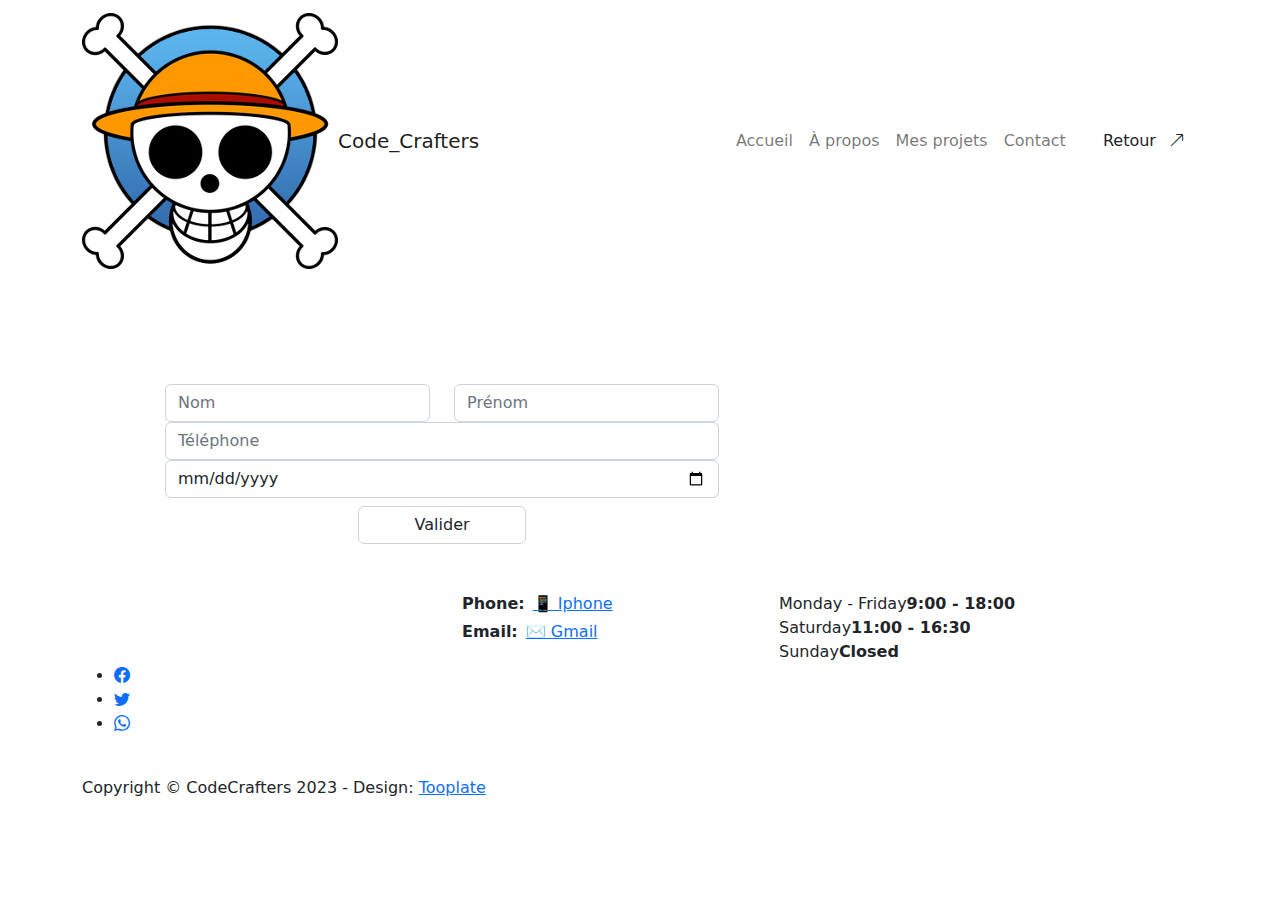
==== commit a49d5ed8: "Fusion:continue" ====
--- a/contact.html
+++ b/contact.html
@@ -22,7 +22,7 @@
 
         <link href="css/vegas.min.css" rel="stylesheet">
 
-        <link href="css/tooplate-barista.css" rel="stylesheet">
+        <link href="css/portfolio.css" rel="stylesheet">
 <!--
 
 Tooplate 2137 Barista
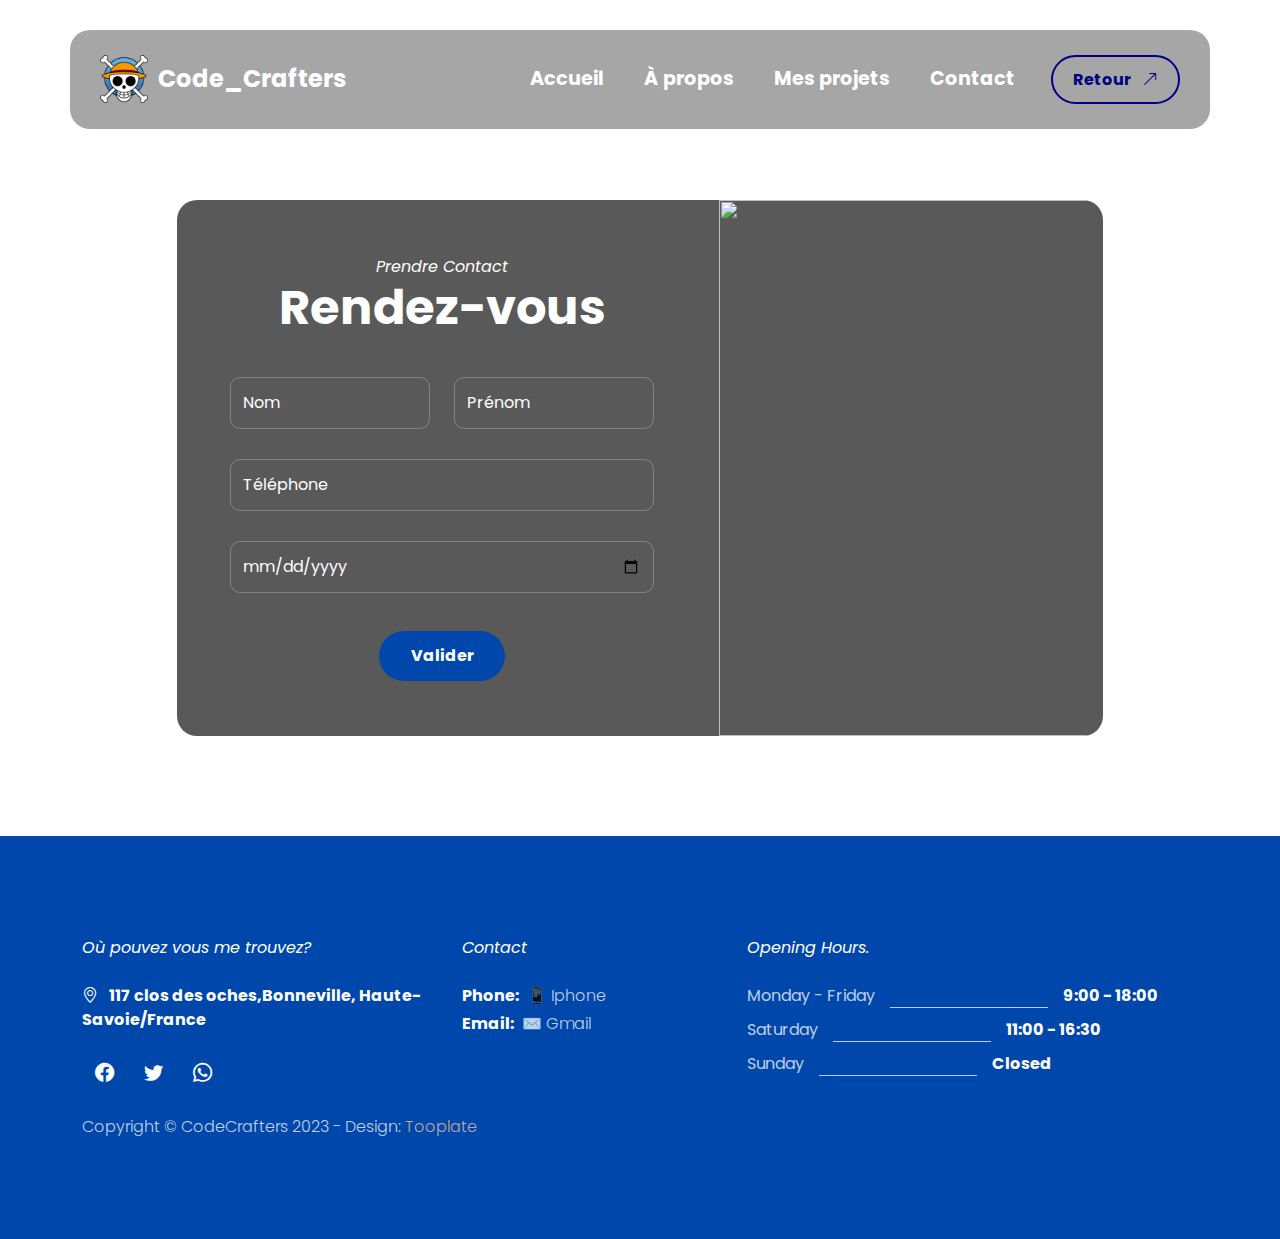
==== commit acb7368e: "Fix:ajout link police" ====
--- a/contact.html
+++ b/contact.html
@@ -15,6 +15,9 @@
         <link rel="preconnect" href="https://fonts.gstatic.com" crossorigin>
 
         <link href="https://fonts.googleapis.com/css2?family=Plus+Jakarta+Sans:ital,wght@0,200;0,400;0,600;0,700;1,200;1,700&display=swap" rel="stylesheet">
+        <link
+        href="https://fonts.googleapis.com/css2?family=Open+Sans:ital,wght@0,300..800;1,300..800&family=Poppins:ital,wght@0,100;0,200;0,300;0,400;0,500;0,600;0,700;0,800;0,900;1,100;1,200;1,300;1,400;1,500;1,600;1,700;1,800;1,900&display=swap"
+        rel="stylesheet">
             
         <link href="css/bootstrap.min.css" rel="stylesheet">
 
--- a/css/portfolio.css
+++ b/css/portfolio.css
@@ -0,0 +1,1234 @@
+/*
+
+Tooplate 2137 Barista
+
+https://www.tooplate.com/view/2137-barista-cafe
+
+*/
+
+/*---------------------------------------
+  CUSTOM PROPERTIES ( VARIABLES )             
+-----------------------------------------*/
+:root {
+  --white-color: #ffffff;
+  /* --primary-color: #bc6c25; */
+  --primary-color: #0047ab;
+  --secondary-color: #000080;
+  /* --secondary-color: rgb(190, 190, 241); */
+  /* --section-bg-color: rgb(38, 38, 102); */
+  --section-bg-color: #80afec;
+  --custom-btn-bg-color: #0047ab;
+  /* --custom-btn-bg-hover-color: rgb(190, 190, 241); */
+  --custom-btn-bg-hover-color: #80afec;
+  --dark-color: #000000;
+  --p-color: #f8f9fb;
+  --border-color: #7fffd4;
+  --link-hover-color: #f6a211;
+
+  /* --body-font-family: "Roboto", "Arial", sans-serif; */
+  --body-font-family: "Poppins", "Roboto", sans-serif;
+
+  --h1-font-size: 4rem;
+  --h2-font-size: 3rem;
+  --h3-font-size: 2.3rem;
+  --h4-font-size: 2rem;
+  --h5-font-size: 1.8rem;
+  --h6-font-size: 1.5rem;
+  --p-font-size: 1.1rem;
+  --btn-font-size: 1rem;
+  --form-btn-font-size: 1rem;
+  --menu-font-size: 1.2rem;
+
+  --border-radius-large: 100px;
+  --border-radius-medium: 20px;
+  --border-radius-small: 10px;
+
+  --font-weight-thin: 200;
+  --font-weight-light: 300;
+  --font-weight-normal: 400;
+  --font-weight-bold: 700;
+}
+
+body {
+  background-color: var(--white-color);
+  font-family: var(--body-font-family);
+}
+
+/*---------------------------------------
+  TYPOGRAPHY               
+-----------------------------------------*/
+
+h2,
+h3,
+h4,
+h5,
+h6 {
+  color: var(--dark-color);
+}
+
+h1,
+h2,
+h3,
+h4,
+h5,
+h6 {
+  font-weight: var(--font-weight-bold);
+}
+
+h1 {
+  font-size: var(--h1-font-size);
+}
+
+h2 {
+  font-size: var(--h2-font-size);
+}
+
+h3 {
+  font-size: var(--h3-font-size);
+}
+
+h4 {
+  font-size: var(--h4-font-size);
+}
+
+h5 {
+  font-size: var(--h5-font-size);
+}
+
+h6 {
+  font-size: var(--h6-font-size);
+}
+
+p {
+  color: var(--p-color);
+  font-size: var(--p-font-size);
+  font-weight: var(--font-weight-light);
+}
+
+ul li {
+  color: var(--p-color);
+  font-size: var(--p-font-size);
+  font-weight: var(--font-weight-light);
+}
+
+a,
+button {
+  touch-action: manipulation;
+  transition: all 0.3s;
+}
+
+a {
+  display: inline-block;
+  color: var(--primary-color);
+  text-decoration: none;
+}
+
+a:hover {
+  color: var(--link-hover-color);
+}
+
+b,
+strong {
+  font-weight: var(--font-weight-bold);
+}
+
+/*---------------------------------------
+  SECTION               
+-----------------------------------------*/
+
+.titre-portfolio {
+  text-transform: uppercase;
+  font-size: var(--h1-font-size);
+  transition: all ease 0.3s;
+  color: var(--primary-color);
+  text-shadow: 1px 1px 0px white;
+}
+.titre-portfolio:hover {
+  color: var(--secondary-color);
+  text-shadow: 2px 2px 0px black;
+}
+
+.bio {
+  font-size: var(--p-font-size);
+  color: var(--p-color);
+  text-align: justify;
+  font-family: var(--body-font-family);
+}
+
+.section-padding {
+  padding-top: 100px;
+  padding-bottom: 100px;
+}
+
+.section-bg {
+  background-color: var(--section-bg-color);
+}
+
+.section-overlay {
+  background-color: var(--dark-color);
+  position: absolute;
+  z-index: 9;
+  top: 0;
+  left: 0;
+  pointer-events: none;
+  width: 100%;
+  height: 100%;
+  opacity: 0.65;
+}
+
+.section-overlay + .container {
+  position: relative;
+  z-index: 22;
+}
+
+.back-top-icon {
+  font-size: var(--h2-font-size);
+}
+
+/*---------------------------------------
+  TIMELINE               
+-----------------------------------------*/
+.timeline {
+  position: relative;
+  max-width: 1200px;
+  margin: 0 auto;
+}
+
+.timeline::after {
+  content: "";
+  position: absolute;
+  width: 5px;
+  background-color: var(--white-color);
+  top: 0;
+  bottom: 0;
+  left: 50%;
+  margin-left: -3px;
+}
+
+.timeline-container {
+  padding: 10px 40px;
+  padding-top: 0;
+  position: relative;
+  background-color: inherit;
+  width: 50%;
+}
+
+.timeline-container::after {
+  content: "";
+  position: absolute;
+  width: 25px;
+  height: 25px;
+  right: -12px;
+  background-color: var(--white-color);
+  border: 5px solid #7c5c52;
+  top: 15px;
+  border-radius: 50%;
+  z-index: 1;
+}
+
+.timeline-container-left {
+  left: 0;
+}
+
+.timeline-container-right {
+  left: 50%;
+}
+
+.timeline-container-left::before {
+  content: " ";
+  height: 0;
+  position: absolute;
+  top: 9px;
+  width: 0;
+  z-index: 1;
+  right: 25px;
+  border: medium solid white;
+  border-width: 20px 0 20px 20px;
+  border-color: transparent transparent transparent white;
+}
+
+.timeline-container-right::before {
+  content: " ";
+  height: 0;
+  position: absolute;
+  top: 9px;
+  width: 0;
+  z-index: 1;
+  left: 25px;
+  border: medium solid white;
+  border-width: 20px 20px 20px 0;
+  border-color: transparent white transparent transparent;
+}
+
+.timeline-container-right::after {
+  left: -13px;
+}
+
+.timeline-content {
+  padding: 5px;
+  background-color: var(--white-color);
+  position: relative;
+  border-radius: var(--border-radius-medium);
+}
+
+@media screen and (max-width: 991px) {
+  .timeline::after {
+    left: 31px;
+  }
+
+  .timeline-container {
+    width: 100%;
+    padding-left: 70px;
+    padding-right: 25px;
+  }
+
+  .timeline-container::before {
+    left: 58px;
+    border: medium solid white;
+    border-width: 20px 20px 20px 0;
+    border-color: transparent white transparent transparent;
+  }
+
+  .timeline-container-left::after,
+  .timeline-container-right::after {
+    left: 6px;
+  }
+
+  .timeline-container-right {
+    left: 0%;
+  }
+}
+
+/*---------------------------------------
+  CUSTOM BUTTON               
+-----------------------------------------*/
+.custom-btn {
+  background: var(--custom-btn-bg-color);
+  border: 2px solid transparent;
+  border-radius: var(--border-radius-large);
+  color: var(--white-color);
+  font-size: var(--btn-font-size);
+  font-weight: var(--font-weight-bold);
+  line-height: normal;
+  transition: all 0.3s;
+  padding: 12px 28px;
+}
+
+.custom-btn:hover {
+  background: var(--custom-btn-bg-hover-color);
+  color: var(--white-color);
+}
+
+.custom-border-btn {
+  background: transparent;
+  border: 2px solid var(--white-color);
+  color: var(--white-color);
+}
+
+.custom-border-btn:hover {
+  background: var(--white-color);
+  color: var(--custom-btn-bg-hover-color);
+}
+
+.custom-btn-bg-white {
+  border-color: var(--white-color);
+  color: var(--white-color);
+}
+
+.custom-btn-italic {
+  font-style: italic;
+}
+
+/*---------------------------------------
+  NAVIGATION BAR & OFFCANVAS              
+-----------------------------------------*/
+.sticky-wrapper {
+  position: absolute;
+  z-index: 999999;
+  top: 0;
+  right: 0;
+  left: 0;
+}
+
+.sticky-wrapper.is-sticky .container {
+  background: rgba(0, 0, 0, 0.65);
+  border-radius: var(--border-radius-medium);
+  padding: 15px 30px;
+}
+
+.navbar {
+  background: transparent;
+  z-index: 999999;
+  padding-top: 30px;
+  padding-bottom: 30px;
+}
+
+.navbar .container {
+  background: rgba(0, 0, 0, 0.35);
+  border-radius: var(--border-radius-medium);
+  padding: 15px 30px;
+}
+
+.navbar-brand{
+  font-size: var(--h6-font-size);
+  font-weight: var(--font-weight-bold);
+  display: block;
+  color: var(--white-color);
+}
+.navbar-brand:hover{
+  color: var(--primary-color);
+}
+
+/* .navbar .navbar-brand-image {
+  filter: brightness(0) invert(1);
+} */
+
+.navbar-brand-image {
+  width: 48px;
+  height: auto;
+  margin-right: 10px;
+}
+
+.navbar .custom-btn {
+  padding: 10px 20px;
+}
+
+.navbar-expand-lg .navbar-nav .nav-link {
+  border-radius: var(--border-radius-large);
+  margin: 10px;
+  padding: 10px;
+}
+
+.navbar-nav .nav-link {
+  display: inline-block;
+  color: var(--white-color);
+  font-size: var(--menu-font-size);
+  font-weight: var(--font-weight-bold);
+  padding-top: 15px;
+  padding-bottom: 15px;
+}
+
+.navbar-nav .nav-link.active,
+.navbar-nav .nav-link:hover {
+  color: var(--link-hover-color);
+}
+
+.navbar .dropdown-menu {
+  background: var(--white-color);
+  box-shadow: 0 1rem 3rem rgba(0, 0, 0, 0.175);
+  border: 0;
+  display: inherit;
+  opacity: 0;
+  min-width: 9rem;
+  margin-top: 20px;
+  padding: 13px 0 10px 0;
+  transition: all 0.3s;
+  pointer-events: none;
+}
+
+.navbar .dropdown-menu::before {
+  content: "";
+  width: 0;
+  height: 0;
+  border-left: 20px solid transparent;
+  border-right: 20px solid transparent;
+  border-bottom: 15px solid var(--white-color);
+  position: absolute;
+  top: -10px;
+  left: 10px;
+}
+
+.navbar .dropdown-item {
+  display: inline-block;
+  color: var(--p-color);
+  font-size: var(--menu-font-size);
+  font-weight: var(--font-weight-medium);
+  position: relative;
+}
+
+.navbar .dropdown-item.active,
+.navbar .dropdown-item:active,
+.navbar .dropdown-item:focus,
+.navbar .dropdown-item:hover {
+  background: transparent;
+  color: var(--link-hover-color);
+}
+
+.navbar .dropdown-toggle::after {
+  content: "\f282";
+  display: inline-block;
+  font-family: bootstrap-icons !important;
+  font-size: var(--menu-font-size);
+  font-style: normal;
+  font-weight: normal !important;
+  font-variant: normal;
+  text-transform: none;
+  line-height: 1;
+  vertical-align: -0.125em;
+  -webkit-font-smoothing: antialiased;
+  -moz-osx-font-smoothing: grayscale;
+  position: relative;
+  left: 2px;
+  border: 0;
+}
+
+@media screen and (min-width: 992px) {
+  .navbar .dropdown:hover .dropdown-menu {
+    opacity: 1;
+    margin-top: 0;
+    pointer-events: auto;
+  }
+}
+
+.navbar-toggler {
+  border: 0;
+  padding: 0;
+  cursor: pointer;
+  margin: 0;
+  width: 30px;
+  height: 35px;
+  outline: none;
+}
+
+.navbar-toggler:focus {
+  outline: none;
+  box-shadow: none;
+}
+
+.navbar-toggler[aria-expanded="true"] .navbar-toggler-icon {
+  background: transparent;
+}
+
+.navbar-toggler[aria-expanded="true"] .navbar-toggler-icon:before,
+.navbar-toggler[aria-expanded="true"] .navbar-toggler-icon:after {
+  transition: top 300ms 50ms ease, -webkit-transform 300ms 350ms ease;
+  transition: top 300ms 50ms ease, transform 300ms 350ms ease;
+  transition: top 300ms 50ms ease, transform 300ms 350ms ease,
+    -webkit-transform 300ms 350ms ease;
+  top: 0;
+}
+
+.navbar-toggler[aria-expanded="true"] .navbar-toggler-icon:before {
+  transform: rotate(45deg);
+}
+
+.navbar-toggler[aria-expanded="true"] .navbar-toggler-icon:after {
+  transform: rotate(-45deg);
+}
+
+.navbar-toggler .navbar-toggler-icon {
+  background: var(--white-color);
+  transition: background 10ms 300ms ease;
+  display: block;
+  width: 30px;
+  height: 2px;
+  position: relative;
+}
+
+.navbar-toggler .navbar-toggler-icon:before,
+.navbar-toggler .navbar-toggler-icon:after {
+  transition: top 300ms 350ms ease, -webkit-transform 300ms 50ms ease;
+  transition: top 300ms 350ms ease, transform 300ms 50ms ease;
+  transition: top 300ms 350ms ease, transform 300ms 50ms ease,
+    -webkit-transform 300ms 50ms ease;
+  position: absolute;
+  right: 0;
+  left: 0;
+  background: var(--white-color);
+  width: 30px;
+  height: 2px;
+  content: "";
+}
+
+.navbar-toggler .navbar-toggler-icon::before {
+  top: -8px;
+}
+
+.navbar-toggler .navbar-toggler-icon::after {
+  top: 8px;
+}
+
+/*---------------------------------------
+  HERO        
+-----------------------------------------*/
+.hero-section {
+  background-color: var(--dark-color);
+  position: relative;
+  overflow: hidden;
+  min-height: 620px;
+  text-align: center;
+}
+
+/* .hero-section::after {
+  background-color: rgba(0, 0, 0, 0.65);
+  border-radius: var(--border-radius-medium);
+  content: "";
+  position: absolute;
+  top: 55%;
+  left: 50%;
+  transform: translate(-55%, -50%) rotate(45deg);
+  width: 20rem;
+  height: 25rem;
+  pointer-events: none;
+} */
+
+@media screen and (min-width: 991px) {
+  .hero-section {
+    height: 100vh;
+  }
+}
+
+.hero-section h1 {
+  color: var(--white-color);
+}
+
+.small-text {
+  color: var(--secondary-color);
+}
+
+.hero-section .custom-border-btn {
+  border-color: transparent;
+}
+
+.hero-section .container {
+  position: relative;
+  z-index: 9;
+}
+
+.hero-slides {
+  width: 100%;
+  height: 100%;
+  position: absolute !important;
+}
+
+.opening-hours-list {
+  margin: 0;
+  padding: 0;
+}
+
+.opening-hours-list li {
+  color: rgba(255, 255, 255, 0.75);
+  font-size: var(--btn-font-size);
+  font-weight: var(--font-weight-normal);
+  margin-bottom: 10px;
+}
+
+.opening-hours-list li .underline {
+  background-color: rgba(255, 255, 255, 0.75);
+  width: 35%;
+  height: 1px;
+  margin: auto 15px 0 15px;
+}
+
+/*---------------------------------------
+  ABOUT              
+-----------------------------------------*/
+.about-section {
+  background-color: var(--secondary-color);
+  position: relative;
+  display: flex; 
+  justify-content: space-between;
+  align-self: center;
+}
+
+.about-section .ratio {
+  border-radius: var(--border-radius-medium);
+}
+
+.custom-video {
+  border-radius: var(--border-radius-medium);
+  height: 100%;
+  object-fit: cover;
+}
+
+.about-image-wrap {
+  border-radius: var(--border-radius-medium);
+  position: relative;
+  overflow: hidden;
+}
+
+.about-video-info {
+  background-image: linear-gradient(to bottom, #0047ab34, #000080a6);
+  border-radius: var(--border-radius-medium);
+  bottom: 0;
+  height: 100%;
+  padding: 40px;
+}
+
+.about-video-info h4 {
+  color: var(--white-color);
+}
+
+.about-section h6 {
+  color: var(--secondary-color);
+}
+
+.team-block-wrap {
+  background-color: var(--secondary-color);
+  border-radius: var(--border-radius-medium);
+  position: relative;
+  overflow: hidden;
+
+}
+
+.team-block-wrap:hover .team-block-image {
+  transform: scale(1.2);
+}
+
+.team-block-image-wrap {
+  width: 100%;
+}
+
+.team-block-image {
+  display: block;
+  object-fit: cover;
+  width: 100%;
+  max-height: 33svh;
+  transition: all 0.3s;
+}
+
+.team-block-info {
+  background-image: linear-gradient(to bottom, #0047ab34, #000080a6);
+  position: absolute;
+  z-index: 2;
+  top: 0;
+  right: 0;
+  bottom: 0;
+  left: 0;
+  padding: 30px;
+}
+
+.team-block-info .badge {
+  margin: auto;
+  top: -25px;
+  left: -80px;
+  bottom: 0;
+}
+.projets {
+  transition: all 0.3s ease;
+}
+.projets:hover {
+  color: var(--primary-color);
+}
+/*---------------------------------------
+  OUR MENU              
+-----------------------------------------*/
+.menu-section {
+  background-image: url("../images/web.jpg");
+  background-repeat: no-repeat;
+  background-size: cover;
+}
+
+.menu-block-wrap {
+  background: rgba(0, 0, 0, 0.425);
+  backdrop-filter: blur(15px);
+  border-radius: var(--border-radius-medium);
+  padding: 45px;
+  height: 100%;
+}
+
+.menu-block .border-top {
+  border-top-color: rgba(255, 255, 255, 0.35) !important;
+}
+
+.menu-block h6 {
+  color: var(--white-color);
+}
+
+.menu-block small {
+  color: rgba(255, 255, 255, 0.35);
+}
+
+.menu-block strong {
+  color: var(--secondary-color);
+}
+
+.menu-block-image {
+  border-radius: 100%;
+  width: 350px;
+  height: 350px;
+  object-fit: cover;
+  display: block;
+  margin: auto;
+  cursor: pointer;
+}
+
+.badge {
+  background-color: var(--primary-color);
+  font-size: 12px;
+  position: relative;
+  bottom: 4px;
+  padding-bottom: 6px;
+}
+
+.badge::before {
+  content: "";
+  position: absolute;
+  top: 0;
+  bottom: 0;
+  left: -5px;
+  border-top: 10px solid transparent;
+  border-bottom: 10px solid transparent;
+  border-right: 10px solid var(--primary-color);
+}
+
+/*---------------------------------------
+  REVIEWS              
+-----------------------------------------*/
+.reviews-section {
+  background-color: var(--primary-color);
+  /* background-color: #7c5c52; */
+}
+
+.reviews-block {
+  background-color: var(--section-bg-color);
+  /* background-color: rgb(190, 190, 241); */
+  border-radius: var(--border-radius-medium);
+  position: relative;
+  overflow: hidden;
+}
+
+.reviews-block .border-top {
+  border-top-color: rgba(255, 255, 255, 0.35) !important;
+}
+
+.reviews-block-image-wrap {
+  background-repeat: no-repeat;
+  background-size: cover;
+  background-position: center;
+  padding: 30px;
+}
+
+.reviews-block-image {
+  border-radius: var(--border-radius-small);
+  width: 100%;
+  height: 100%;
+  object-fit: cover;
+  margin-right: 10px;
+}
+
+.reviews-block-info {
+  padding: 20px 30px;
+}
+
+.reviews-block-info p {
+  font-size: var(--btn-font-size);
+  font-style: italic;
+  /* color: black; */
+  color: rgba(255, 255, 255, 0.75);
+}
+
+.reviews-group i {
+  color: goldenrod;
+  /* color: var(--white-color); */
+}
+
+.review-title {
+  background-color: #236aac4e;
+  backdrop-filter: blur(3px);
+  border-radius: var(--border-radius-medium);
+  padding: 0.5rem;
+}
+
+/*---------------------------------------
+  BOOKING SECTION              
+-----------------------------------------*/
+.booking-section {
+  background-image: url("../images/contact_bg.jpg");
+  background-repeat: no-repeat;
+  background-position: center;
+  background-size: cover;
+  position: relative;
+}
+
+.booking-form-wrap {
+  background-color: rgba(0, 0, 0, 0.65);
+  border-radius: var(--border-radius-medium);
+  position: relative;
+  overflow: hidden;
+  margin-top: 100px;
+}
+
+.booking-form {
+  padding: 55px 65px;
+}
+
+.booking-form-image-wrap {
+  position: relative;
+  height: 100%;
+}
+
+.booking-form-image {
+  width: 100%;
+  height: 100%;
+  object-fit: cover;
+}
+
+.booking-form-text span {
+  color: var(--white-color);
+  font-size: var(--btn-font-size);
+}
+
+.reservation-page .custom-border-btn {
+  border-color: var(--secondary-color);
+  color: var(--secondary-color);
+}
+
+.reservation-page .custom-border-btn:hover {
+  border-color: transparent;
+}
+
+/*---------------------------------------
+  CONTACT               
+-----------------------------------------*/
+.contact-section {
+  background-image: linear-gradient(to bottom, #0047ab34, #000080a6),
+    url("../images/screens.jpg");
+  background-repeat: no-repeat;
+  background-position: center;
+  background-size: cover;
+}
+
+.google-map {
+  border-radius: var(--border-radius-medium);
+  filter: grayscale(100);
+}
+
+.contact-block-wrap {
+  background: var(--primary-color);
+  border-radius: var(--border-radius-medium);
+  padding: 0;
+  min-height: 200px;
+}
+
+.contact-block {
+  background: var(--secondary-color);
+  border-radius: var(--border-radius-medium);
+  transform: rotate(8deg);
+  height: 100%;
+  padding: 20px 40px;
+}
+
+.contact-block h6 {
+  transform: rotate(-8deg);
+}
+
+.contact-block .custom-icon {
+  background: var(--primary-color);
+  border-radius: var(--border-radius-large);
+  display: block;
+  width: 50px;
+  height: 50px;
+  line-height: 50px;
+  text-align: center;
+  position: relative;
+}
+
+.contact-block strong {
+  display: block;
+  color: var(--white-color);
+  text-transform: uppercase;
+  margin-top: 20px;
+  margin-bottom: 10px;
+}
+
+/*---------------------------------------
+  CUSTOM FORM               
+-----------------------------------------*/
+.custom-form .form-control {
+  color: var(--p-color);
+  border-radius: var(--border-radius-small);
+  margin-bottom: 30px;
+  padding-top: 13px;
+  padding-bottom: 13px;
+  box-shadow: none;
+  outline: none;
+  transition: all 0.3s;
+}
+
+.custom-form .form-control:hover,
+.custom-form .form-control:focus {
+  background: var(--primary-color);
+  border-color: transparent;
+}
+
+.custom-form .form-label {
+  color: var(--white-color);
+  font-style: italic;
+  margin-bottom: 15px;
+}
+
+.custom-form button[type="submit"] {
+  background: var(--custom-btn-bg-color);
+  border: none;
+  border-radius: var(--border-radius-large);
+  color: var(--white-color);
+  font-size: var(--form-btn-font-size);
+  font-weight: var(--font-weight-bold);
+  transition: all 0.3s;
+  margin-bottom: 0;
+}
+
+.custom-form button[type="submit"]:hover,
+.custom-form button[type="submit"]:focus {
+  background: var(--white-color);
+  border-color: transparent;
+  color: var(--primary-color);
+}
+
+.contact-form .form-control,
+.booking-form .form-control {
+  background-color: transparent;
+  border-color: rgba(255, 255, 255, 0.25);
+}
+
+.booking-form .form-control {
+  color: var(--white-color);
+}
+
+.custom-form input::-webkit-input-placeholder,
+.custom-form textarea::-webkit-input-placeholder {
+  color: var(--white-color);
+}
+
+.booking-form input:-moz-placeholder,
+.booking-form textarea:-moz-placeholder {
+  color: var(--white-color);
+}
+
+/*---------------------------------------
+  SITE FOOTER              
+-----------------------------------------*/
+.site-footer {
+  background-color: var(--primary-color);
+  padding-top: 100px;
+  padding-bottom: 100px;
+}
+
+.site-footer strong {
+  color: var(--white-color);
+}
+
+.site-footer p,
+.site-footer-link {
+  color: rgba(255, 255, 255, 0.75);
+  font-size: var(--btn-font-size);
+}
+
+.site-footer-link {
+  color: rgba(255, 255, 255, 0.75);
+  font-size: var(--btn-font-size);
+  transition: all 0.3s;
+}
+
+.site-footer-link:hover {
+  color: rgba(255, 255, 255, 0.75);
+  text-decoration: underline;
+}
+
+.copyright-text {
+  color: rgba(255, 255, 255, 0.75);
+  font-size: var(--menu-font-size);
+}
+
+.copyright-text a {
+  color: rgba(255, 200, 160, 0.75);
+}
+
+/*---------------------------------------
+  SOCIAL ICON               
+-----------------------------------------*/
+.social-icon {
+  margin: 0;
+  padding: 0;
+}
+
+.social-icon-item {
+  list-style: none;
+  display: inline-block;
+  vertical-align: top;
+}
+
+.social-icon-link {
+  background: var(--primary-color);
+  border-radius: var(--border-radius-large);
+  color: var(--white-color);
+  font-size: var(--menu-font-size);
+  display: block;
+  margin: 0 5px;
+  text-align: center;
+  width: 35px;
+  height: 35px;
+  line-height: 35px;
+  transition: background 0.2s, color 0.2s;
+}
+
+.social-icon-link:hover {
+  background: var(--white-color);
+  color: var(--primary-color);
+}
+
+.social-icon-link span {
+  display: block;
+}
+
+/*---------------------------------------
+  RESPONSIVE STYLES               
+-----------------------------------------*/
+@media screen and (max-width: 1400px) {
+}
+
+@media screen and (max-width: 940px) {
+  /* h1 {
+    font-size: 54px;
+  }
+
+  h2 {
+    font-size: 36px;
+  }
+
+  h3 {
+    font-size: 32px;
+  }
+
+  h4 {
+    font-size: 28px;
+  }
+
+  h5 {
+    font-size: 20px;
+  }
+
+  h6 {
+    font-size: 18px;
+  } */
+  .custom-video {
+    height: 100%;
+  }
+  .about-video-info {
+    height: auto;
+  }
+  .section-padding {
+    padding-top: 50px;
+    padding-bottom: 50px;
+  }
+
+  .hero-section {
+    padding-top: 148px;
+    padding-bottom: 100px;
+  }
+
+  .navbar-brand,
+  .navbar-brand:hover {
+    font-size: var(--h6-font-size);
+  }
+
+  .navbar-expand-lg .navbar-nav {
+    padding-bottom: 20px;
+  }
+
+  .navbar-expand-lg .navbar-nav .nav-link {
+    padding: 0;
+    margin-bottom: 0;
+  }
+
+  .navbar .custom-btn {
+    margin-bottom: 10px;
+  }
+
+  .booking-form {
+    padding: 45px;
+  }
+
+  .contact-section .container {
+    width: auto;
+    margin-right: 10px;
+    margin-left: 10px;
+    padding: 35px;
+  }
+
+  .site-footer {
+    padding-top: 50px;
+    padding-bottom: 50px;
+  }
+}
+
+@media screen and (max-width: 767px) {
+  .custom-btn {
+    font-size: 14px;
+    padding: 12px 20px;
+  }
+
+  .menu-block-wrap,
+  .reviews-block-image-wrap,
+  .reviews-block-info {
+    padding: 20px;
+  }
+}
+
+@media screen and (max-width: 578px) {
+  .navbar .container,
+  .sticky-wrapper.is-sticky .container {
+    margin-right: 10px;
+    margin-left: 10px;
+  }
+}
+
+@media screen and (max-width: 480px) {
+  /* h1 {
+    font-size: 38px;
+  }
+
+  h2 {
+    font-size: 28px;
+  }
+
+  h3 {
+    font-size: 26px;
+  }
+
+  h4 {
+    font-size: 22px;
+  }
+
+  h5 {
+    font-size: 20px;
+  } */
+
+  .hero-section::after {
+    width: 200px;
+    height: 200px;
+  }
+
+  .booking-form {
+    padding: 35px;
+  }
+
+  .opening-hours-list li {
+    font-size: 12px;
+  }
+
+  .reviews-block-image-wrap {
+    flex-direction: column;
+  }
+
+  .reviews-block-image {
+    margin-bottom: 15px;
+  }
+
+  .timeline-container {
+    padding-left: 55px;
+  }
+
+  .timeline-container::before {
+    left: 44px;
+    border: medium solid white;
+    border-width: 15px 15px 15px 0;
+    border-color: transparent white transparent transparent;
+  }
+
+  .timeline-container-left::before,
+  .timeline-container-right::before {
+    top: 13px;
+  }
+}
